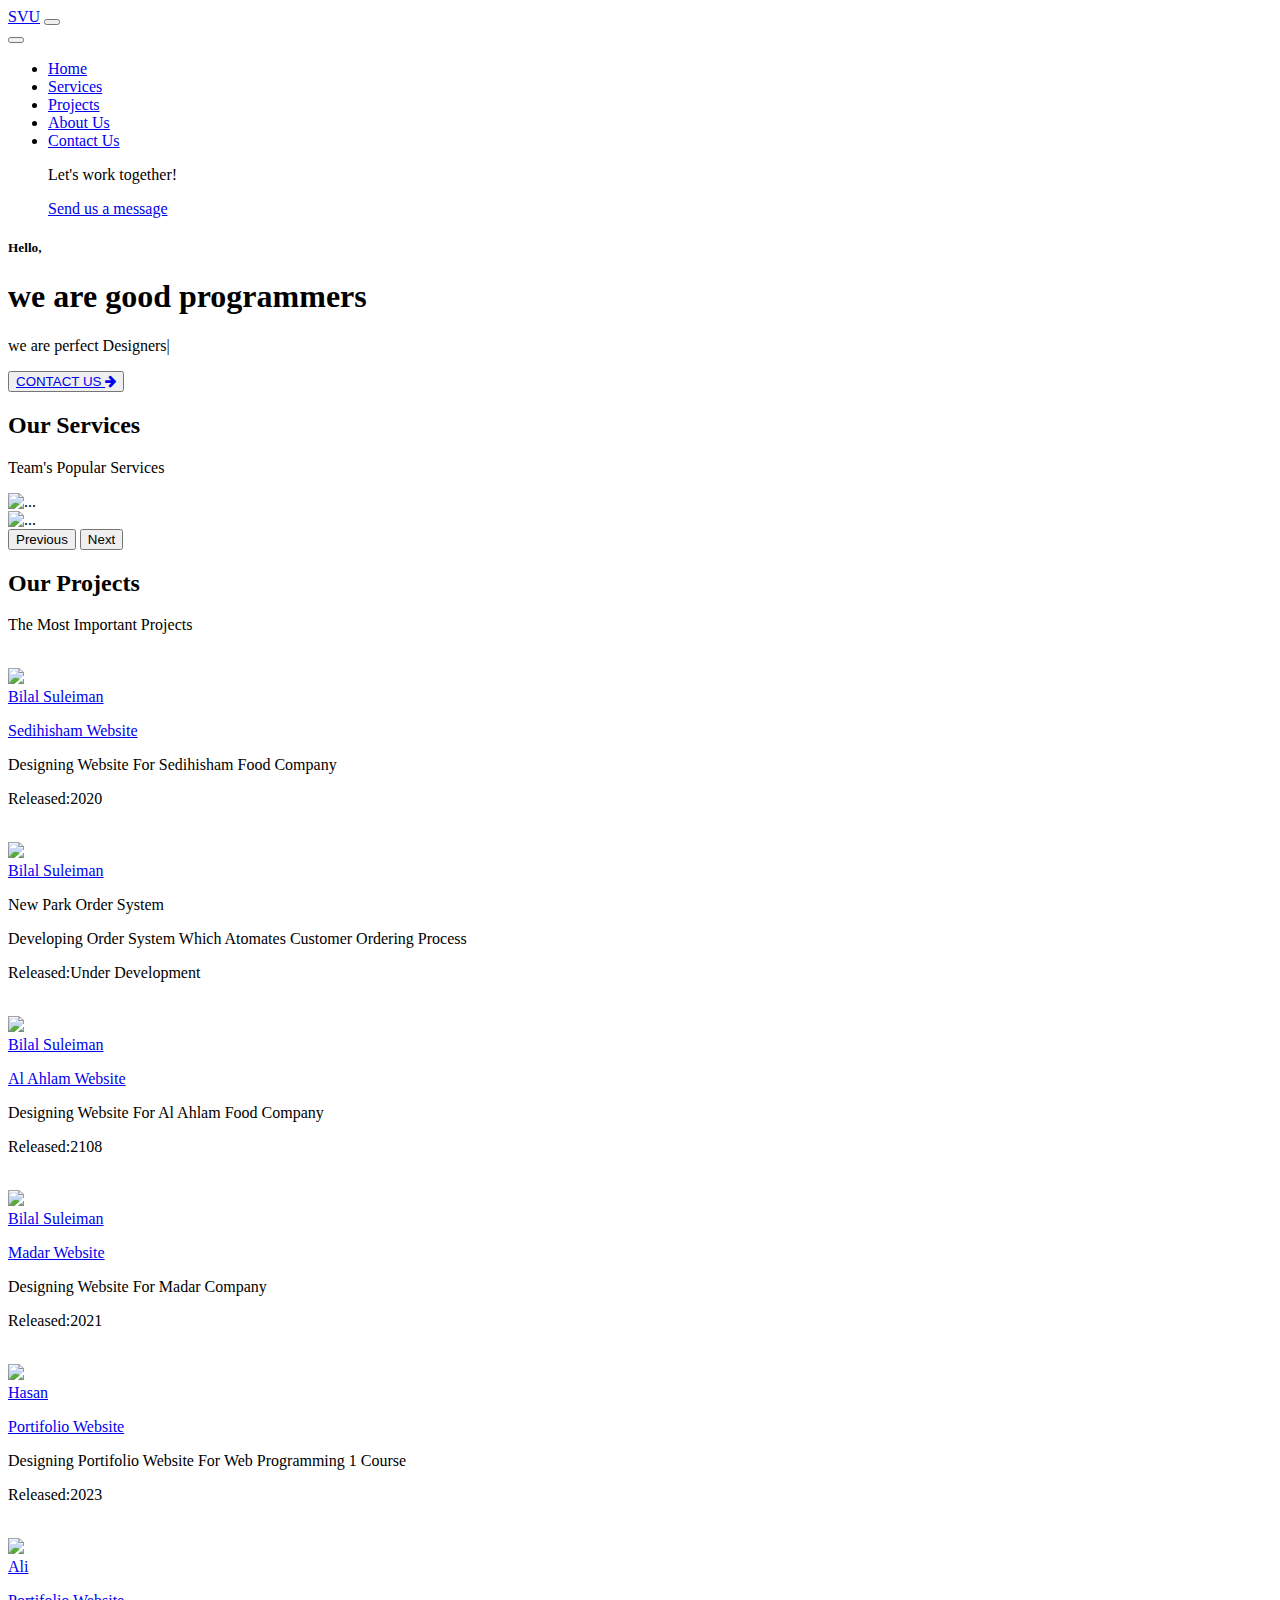
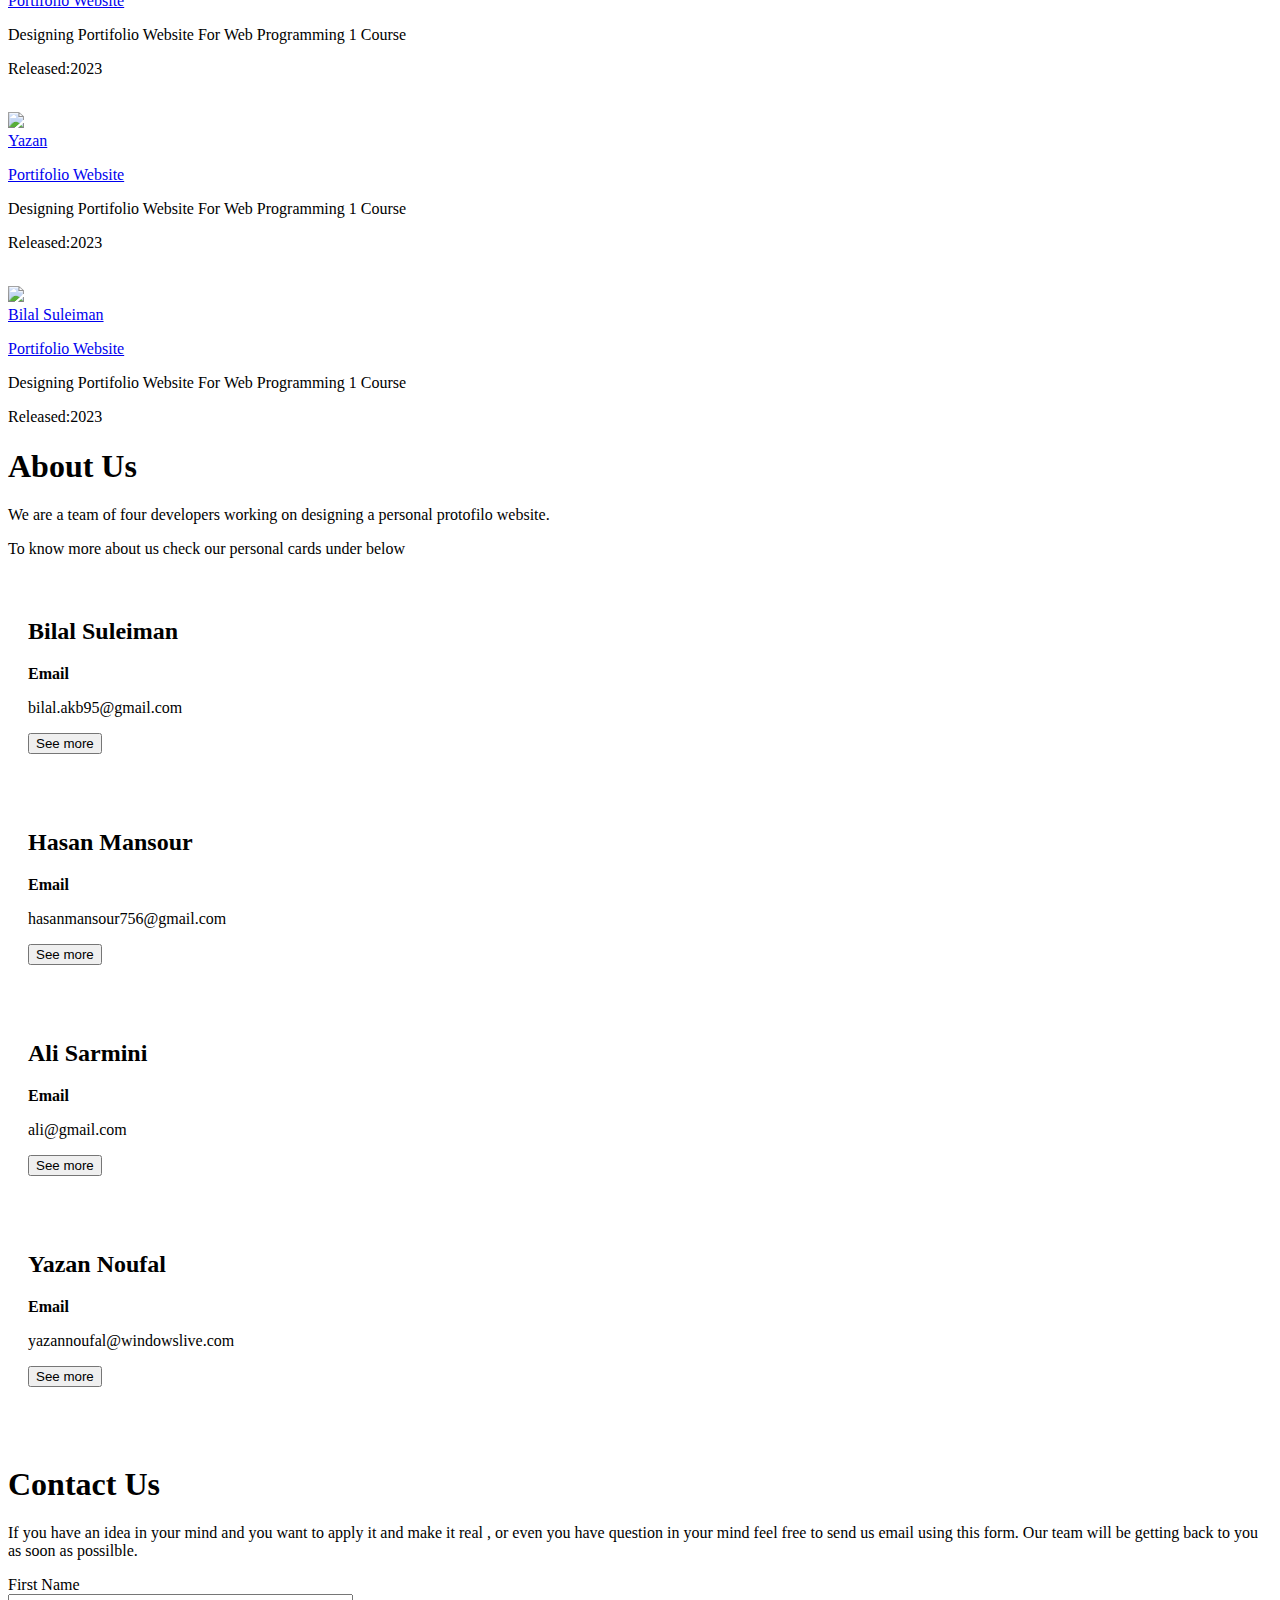
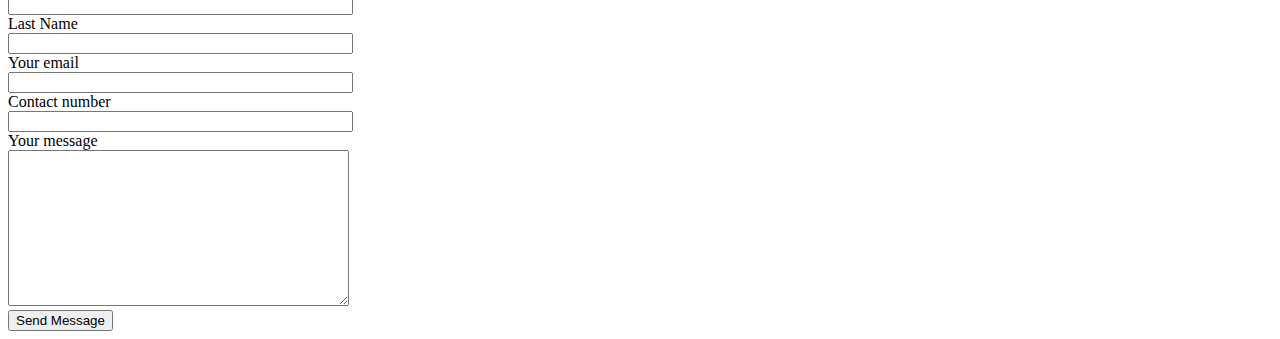
==== index.html @ 2e011bfa "Add files via upload" ====
<!DOCTYPE html>
<html lang="en">

<head>
  <meta charset="utf-8">
  <meta name="viewport" content="width=device-width, initial-scale=1">
  <link href="https://cdn.jsdelivr.net/npm/bootstrap@5.3.2/dist/css/bootstrap.min.css" rel="stylesheet" integrity="sha384-T3c6CoIi6uLrA9TneNEoa7RxnatzjcDSCmG1MXxSR1GAsXEV/Dwwykc2MPK8M2HN" crossorigin="anonymous">
 <link rel="stylesheet" href="https://cdnjs.cloudflare.com/ajax/libs/font-awesome/4.7.0/css/font-awesome.min.css">
   <link href="https://fonts.googleapis.com/css2?family=Poppins&display=swap" rel="stylesheet">
 <script src="https://ajax.googleapis.com/ajax/libs/jquery/3.6.4/jquery.min.js"></script>
 <script src="js/bootstrap.js"></script>
 <script src="https://cdn.jsdelivr.net/npm/bootstrap@5.2.3/dist/js/bootstrap.bundle.min.js"></script>

 <link href="https://cdn.jsdelivr.net/npm/bootstrap@5.3.2/dist/css/bootstrap.min.css" rel="stylesheet" integrity="sha384-T3c6CoIi6uLrA9TneNEoa7RxnatzjcDSCmG1MXxSR1GAsXEV/Dwwykc2MPK8M2HN" crossorigin="anonymous">

 <script src="https://cdnjs.cloudflare.com/ajax/libs/OwlCarousel2/2.3.4/owl.carousel.min.js"></script>
 <link rel="stylesheet" href="https://cdnjs.cloudflare.com/ajax/libs/OwlCarousel2/2.3.4/assets/owl.carousel.css">
 <link rel="stylesheet" href="css/style.css">



<script>
$(document).ready(function(){
  // Add smooth scrolling to all links
  $("a").on('click', function(event) {

    // Make sure this.hash has a value before overriding default behavior
    if (this.hash !== "") {
      // Prevent default anchor click behavior
      event.preventDefault();

      // Store hash
      var hash = this.hash;

      // Using jQuery's animate() method to add smooth page scroll
      // The optional number (800) specifies the number of milliseconds it takes to scroll to the specified area
      $('html, body').animate({
        scrollTop: $(hash).offset().top
      }, 800, function(){
   
        // Add hash (#) to URL when done scrolling (default click behavior)
        window.location.hash = hash;
      });
    } // End if
  });
});
</script>
</head>
<body>
 <div class="container-fluid bg-image">
    <div class="container">
      <nav class="navbar navbar-dark">
        <a class="navbar-brand" href="#">SVU</a>
        <button class="navbar-toggler" type="button" data-bs-toggle="offcanvas" data-bs-target="#offcanvasNavbar" aria-controls="offcanvasNavbar" aria-label="Toggle navigation">
          <span class="navbar-toggler-icon"></span>
        </button>
        <div class="offcanvas offcanvas-end" tabindex="-1" id="offcanvasNavbar" aria-labelledby="offcanvasNavbarLabel">
          <div class="offcanvas-header">
            <button type="button" class="btn-close" data-bs-dismiss="offcanvas" aria-label="Close"></button>
          </div>
          <div class="offcanvas-body">
            <ul class="navbar-nav justify-content-end flex-grow-1 pe-3">
              <li class="nav-item active">
                <a class="nav-link" aria-current="page" href="#">Home</a>
              </li>
              <li class="nav-item">
               <a class="nav-link" aria-current="page" href="#services-section">Services</a>
             </li>
              <li class="nav-item">
                <a class="nav-link" href="#project-section">Projects</a>
              </li>
              <li class="nav-item">
                <a class="nav-link" href="#about-us-section">About Us</a>
              </li>
               <li class="nav-item">
                <a class="nav-link" href="#contact-us-section">Contact Us</a>
              </li>
              <div class="info">
                <p>Let's work together!</p>
                <a href="#contact-us-section">Send us a message</a>
              </div>
            </ul>
          </div>
        </div>
      </nav>
      <div class="row">
        <div class="col-lg-5 col-md-6">
          <div class="about-detail">
            <h5>Hello,</h5>
            <h1>we are good programmers</h1>
            <p class="typing">we are perfect <span>Designers|</span>
            </p>
            <a href="#contact-us-section" ><button>CONTACT US <i class="fa fa-arrow-right"></i></a>
            </button>
          </div>
        </div>
        <div class="col-lg-7 col-md-6">
          <div class="banner-img">
                  </div>
        </div>
      </div>
    </div>
  </div>


  <section class="services" id="services-section">
   <div class="heading-projects-title section-center heading-panel">
      <h2>Our Services</h2>
      <p>Team's Popular Services</p>
   </div>

  <div id="carouselExampleAutoplaying" class="carousel slide" data-bs-ride="carousel">
   <div class="carousel-inner">
     <div class="carousel-item active">
       <img src="slider1.png" class="d-block w-100" alt="...">
     </div>
     <div class="carousel-item">
       <img src="slider2.jpg" class="d-block w-100" alt="...">
     </div>
   </div>
   <button class="carousel-control-prev" type="button" data-bs-target="#carouselExampleAutoplaying" data-bs-slide="prev">
     <span class="carousel-control-prev-icon" aria-hidden="true"></span>
     <span class="visually-hidden">Previous</span>
   </button>
   <button class="carousel-control-next" type="button" data-bs-target="#carouselExampleAutoplaying" data-bs-slide="next">
     <span class="carousel-control-next-icon" aria-hidden="true"></span>
     <span class="visually-hidden">Next</span>
   </button>
 </div>
</section>


  <section class="dev-projects dev-projects-content" id="project-section">
    <div class="container">
      <div class="row dev-proj">
        <div class="col-xl-12 col-sm-12 col-md-12 col-xs-12 col-lg-12">
          <div class="heading-panel  section-center">
             <div class="heading-projects-title">
                <h2>Our Projects</h2>
                <p>The Most Important Projects </p>
             </div>
          </div>
          <div class="row">
            <div class="col-xl-3 col-xs-12 col-lg-4 col-sm-12 col-md-6  grid-item">
              <div class="project-card-grid">
                 <div class="project-img">
                    <img src="images/sed.png" alt="" class="img-fluid">
                 </div>
                 <div class="project-details">
                    <div class="project-content">
                       <div class="dev-profile">
                          <a class="dev-image" href="developer-profile.html"><img src="images/Profile-Photo.jpeg" class="img-fluid"></a>
                          <div class="dev-profile-data">
                             <span class="dev-name"><a href="developer-profile.html">Bilal Suleiman </a></span>
                          </div>
                       </div>
                       <p><a href="https://www.sedihisham.com/" title="Sedihisham Website">Sedihisham Website</a></p>
                       <p class="project-description">Designing Website For Sedihisham Food Company</p>
                  
                    </div>
                    <div class="project-released-year">
                       <p>Released:<span><span class="Year">2020</span></span></p>
                    </div>
                 </div>
              </div>
            </div>

            <div class="col-xl-3 col-xs-12 col-lg-4 col-sm-12 col-md-6  grid-item">
               <div class="project-card-grid">
                  <div class="project-img">
                     <img src="images/تسجيل الدخول.png" alt="" class="img-fluid">
                  </div>
                  <div class="project-details">
                     <div class="project-content">
                        <div class="dev-profile">
                           <a class="dev-image" href="developer-profile.html"><img src="images/Profile-Photo.jpeg" class="img-fluid"></a>
                           <div class="dev-profile-data">
                              <span class="dev-name"><a href="developer-profile.html">Bilal Suleiman </a></span>
                           </div>
                        </div>
                        <p>New Park Order System</p>
                        <p class="project-description">Developing Order System Which Atomates Customer Ordering Process</p>
                   
                     </div>
                     <div class="project-released-year">
                        <p>Released:<span><span class="Year">Under Development</span></span></p>
                     </div>
                  </div>
               </div>
             </div>

             <div class="col-xl-3 col-xs-12 col-lg-4 col-sm-12 col-md-6  grid-item">
               <div class="project-card-grid">
                  <div class="project-img">
                     <img src="images/Al-Ahlam.png" alt="" class="img-fluid">
                  </div>
                  <div class="project-details">
                     <div class="project-content">
                        <div class="dev-profile">
                           <a class="dev-image" href="developer-profile.html"><img src="images/Profile-Photo.jpeg" class="img-fluid"></a>
                           <div class="dev-profile-data">
                              <span class="dev-name"><a href="developer-profile.html">Bilal Suleiman </a></span>
                           </div>
                        </div>
                        <p><a href="http://alahlamsy.com/" title="Sedihisham Website">Al Ahlam Website</a></p>
                        <p class="project-description">Designing Website For Al Ahlam Food Company</p>
                   
                     </div>
                     <div class="project-released-year">
                        <p>Released:<span><span class="Year">2108</span></span></p>
                     </div>
                  </div>
               </div>
             </div>
            
             <div class="col-xl-3 col-xs-12 col-lg-4 col-sm-12 col-md-6  grid-item">
               <div class="project-card-grid">
                  <div class="project-img">
                     <img src="images/Madar.png" alt="" class="img-fluid">
                  </div>
                  <div class="project-details">
                     <div class="project-content">
                        <div class="dev-profile">
                           <a class="dev-image" href="developer-profile.html"><img src="images/Profile-Photo.jpeg" class="img-fluid"></a>
                           <div class="dev-profile-data">
                              <span class="dev-name"><a href="developer-profile.html">Bilal Suleiman </a></span>
                           </div>
                        </div>
                        <p><a href="https://madareshop.com/" title="Sedihisham Website">Madar Website</a></p>
                        <p class="project-description">Designing Website For Madar Company</p>
                   
                     </div>
                     <div class="project-released-year">
                        <p>Released:<span><span class="Year">2021</span></span></p>
                     </div>
                  </div>
               </div>
             </div>
            
             <div class="col-xl-3 col-xs-12 col-lg-4 col-sm-12 col-md-6  grid-item">
               <div class="project-card-grid">
                  <div class="project-img">
                     <img src="images/portifolio-website.png" alt="" class="img-fluid">
                  </div>
                  <div class="project-details">
                     <div class="project-content">
                        <div class="dev-profile">
                           <a class="dev-image" href="developer-hasan.html"><img src="images/p-photo.avif" class="img-fluid"></a>
                           <div class="dev-profile-data">
                              <span class="dev-name"><a href="developer-hasan.html">Hasan </a></span>
                           </div>
                        </div>
                        <p><a href="#" title="Sedihisham Website">Portifolio Website</a></p>
                        <p class="project-description">Designing Portifolio Website For Web Programming 1 Course</p>
                   
                     </div>
                     <div class="project-released-year">
                        <p>Released:<span><span class="Year">2023</span></span></p>
                     </div>
                  </div>
               </div>
             </div>

             <div class="col-xl-3 col-xs-12 col-lg-4 col-sm-12 col-md-6  grid-item">
               <div class="project-card-grid">
                  <div class="project-img">
                     <img src="images/portifolio-website.png" alt="" class="img-fluid">
                  </div>
                  <div class="project-details">
                     <div class="project-content">
                        <div class="dev-profile">
                           <a class="dev-image" href="developer-ali.html"><img src="images/p-photo.avif" class="img-fluid"></a>
                           <div class="dev-profile-data">
                              <span class="dev-name"><a href="developer-ali.html">Ali </a></span>
                           </div>
                        </div>
                        <p><a href="#" title="Sedihisham Website">Portifolio Website</a></p>
                        <p class="project-description">Designing Portifolio Website For Web Programming 1 Course</p>
                   
                     </div>
                     <div class="project-released-year">
                        <p>Released:<span><span class="Year">2023</span></span></p>
                     </div>
                  </div>
               </div>
             </div>
          
             <div class="col-xl-3 col-xs-12 col-lg-4 col-sm-12 col-md-6  grid-item">
               <div class="project-card-grid">
                  <div class="project-img">
                     <img src="images/portifolio-website.png" alt="" class="img-fluid">
                  </div>
                  <div class="project-details">
                     <div class="project-content">
                        <div class="dev-profile">
                           <a class="dev-image" href="developer-yazan.html"><img src="images/p-photo.avif" class="img-fluid"></a>
                           <div class="dev-profile-data">
                              <span class="dev-name"><a href="developer-yazan.html">Yazan </a></span>
                           </div>
                        </div>
                        <p><a href="#" title="Sedihisham Website">Portifolio Website</a></p>
                        <p class="project-description">Designing Portifolio Website For Web Programming 1 Course</p>
                   
                     </div>
                     <div class="project-released-year">
                        <p>Released:<span><span class="Year">2023</span></span></p>
                     </div>
                  </div>
               </div>
             </div>

             <div class="col-xl-3 col-xs-12 col-lg-4 col-sm-12 col-md-6  grid-item">
               <div class="project-card-grid">
                  <div class="project-img">
                     <img src="images/portifolio-website.png" alt="" class="img-fluid">
                  </div>
                  <div class="project-details">
                     <div class="project-content">
                        <div class="dev-profile">
                           <a class="dev-image" href="developer-profile.html"><img src="images/p-photo.avif" class="img-fluid"></a>
                           <div class="dev-profile-data">
                              <span class="dev-name"><a href="developer-profile.html">Bilal Suleiman</a></span>
                           </div>
                        </div>
                        <p><a href="#" title="Sedihisham Website">Portifolio Website</a></p>
                        <p class="project-description">Designing Portifolio Website For Web Programming 1 Course</p>
                   
                     </div>
                     <div class="project-released-year">
                        <p>Released:<span><span class="Year">2023</span></span></p>
                     </div>
                  </div>
               </div>
             </div>
           
            
         </div>
       </div>
      </div>
    </div>
  </section>

  
  <div class="about-section" id="about-us-section">
    <h1>About Us</h1>
    <p>We are a team of four developers working on designing a personal protofilo website.</p>
    <p>To know more about us check our personal cards under below</p>
  </div>
  
  <div class="row" style="margin-bottom: 20px; margin-top: 20px;">
   
    
    <div class="col-xl-3 col-lg-6 col-md-6 col-sm-12 col-xs-12">
      <div class="card">
      <div class="container" style="margin: 15px 0px 15px 0px; padding: 20px;">
         <h2>Bilal Suleiman</h2>
         <label><b>Email</b></label>
         <p>bilal.akb95@gmail.com</p>
         <a href="developer-profile.html" id="bilalmore" style="display: none; text-decoration: none; color: red;">Click Here To Know More About Bilal</a>
         <button class="button" id="bilal">See more</button>
           <script> 
           $(document).ready(function(){
             $("#bilal").click(function(){
               $("#bilalmore").slideToggle("slow");
             
              });
            });
           </script>
         
       </div>
      </div>
    </div>

    <div class="col-xl-3 col-lg-6 col-md-6 col-sm-12 col-xs-12">
      <div class="card">
      <div class="container" style="margin: 15px 0px 15px 0px; padding: 20px;">
         <h2>Hasan Mansour</h2>
         <label><b>Email</b></label>
         <p>hasanmansour756@gmail.com</p>
         <a href="developer-hasan.html" id="hasanmore" style="display: none; text-decoration: none; color: red;">Click Here To Know More About Hasan</a>
         <button class="button" id="hasan">See more</button>
           <script> 
           $(document).ready(function(){
             $("#hasan").click(function(){
               $("#hasanmore").slideToggle("slow");
             
              });
            });
           </script>
         
       </div>
      </div>
    </div>
    
    <div class="col-xl-3 col-lg-6 col-md-6 col-sm-12 col-xs-12">
      <div class="card">
      <div class="container" style="margin: 15px 0px 15px 0px; padding: 20px;">
         <h2>Ali Sarmini</h2>
         <label><b>Email</b></label>
         <p>ali@gmail.com</p>
         <a href="developer-ali.html" id="alimore" style="display: none; text-decoration: none; color: red;">Click Here To Know More About Ali</a>
         <button class="button" id="ali">See more</button>
           <script> 
           $(document).ready(function(){
             $("#ali").click(function(){
               $("#alimore").slideToggle("slow");
             
              });
            });
           </script>
         
       </div>
      </div>
    </div>
    <div class="col-xl-3 col-lg-6 col-md-6 col-sm-12 col-xs-12">
      <div class="card">
      <div class="container" style="margin: 15px 0px 15px 0px; padding: 20px;">
         <h2>Yazan Noufal</h2>
         <label><b>Email</b></label>
         <p>yazannoufal@windowslive.com</p>
         <a href="developer-yazan.html" id="yazanmore" style="display: none; text-decoration: none; color: red;">Click Here To Know More About Yazan</a>
         <button class="button" id="yazan">See more</button>
           <script> 
           $(document).ready(function(){
             $("#yazan").click(function(){
               $("#yazanmore").slideToggle("slow");
             
              });
            });
           </script>
         
       </div>
      </div>
    </div>
  
    
  </div>
    

  <section class="contact-section" id="contact-us-section">
   <div class="container">
      <div class="row">
         <div class="col-lg-12 col-xl-12 col-md-12 col-sm-12 col-xs-12">
            <div class="section_overlap fr-contact">
               <div class="row">
                  <div class="col-lg-12 col-xl-12 col-md-12 col-sm-12 col-xs-12">
                     <div class="fr-contact-form">
                        <div class="fr-con-collection">
                           <img src="img/services-imgs/headphones-1.svg" alt="" class="img-fluid">
                        </div>
                        <div class=" heading-contents-2">
                           <h1>Contact Us</h1>
                           <p>If you have an idea in your mind and you want to apply it and make it real , or even you have question in your mind feel free to send us email using this form. Our team will be getting back to you as soon as possilble.</p>
                        </div>
                        <div role="form" class="wpcf7" id="wpcf7-f6-p698-o1" dir="ltr" lang="en-US">
                           <div class="screen-reader-response">
                              <p role="status" aria-live="polite" aria-atomic="true"></p>
                              <ul></ul>
                           </div>
                           <form action="" method="post" class="wpcf7-form init" aria-required="true" data-status="init">
                              <div>
                                 <input type="hidden" name="_wpcf7" value="6">
                                 <input type="hidden" name="_wpcf7_version" value="5.4">
                                 <input type="hidden" name="_wpcf7_locale" value="en_US">
                                 <input type="hidden" name="_wpcf7_unit_tag" value="wpcf7-f6-p698-o1">
                                 <input type="hidden" name="_wpcf7_container_post" value="698">
                                 <input type="hidden" name="_wpcf7_posted_data_hash" value="">
                              </div>
                              <div class="row">
                                 <div class="col-lg-6 col-xl-6 col-md-6 col-sm-6 col-xs-12">
                                    <label> First Name<br>
                                    <span class="wpcf7-form-control-wrap first-name"><input type="text" name="first-name" value="" size="40" class="wpcf7-form-control wpcf7-text wpcf7-validates-as-required form-control"  aria-invalid="false" required></span> </label>
                                 </div>
                                 <div class="col-lg-6 col-xl-6 col-md-6 col-sm-6 col-xs-12">
                                    <label> Last Name<br>
                                    <span class="wpcf7-form-control-wrap last-name"><input type="text" name="last-name" value="" size="40" class="wpcf7-form-control wpcf7-text wpcf7-validates-as-required form-control" aria-invalid="false" required></span> </label>
                                 </div>
                                 <div class="col-lg-6 col-xl-6 col-md-6 col-sm-6 col-xs-12">
                                    <label> Your email<br>
                                    <span class="wpcf7-form-control-wrap your-email"><input type="email"  name="your-email" value="" size="40" class="wpcf7-form-control wpcf7-text wpcf7-email wpcf7-validates-as-required wpcf7-validates-as-email form-control"  aria-invalid="false" required></span> </label>
                                 </div>
                                 <div class="col-lg-6 col-xl-6 col-md-6 col-sm-6 col-xs-12">
                                    <label> Contact number<br>
                                    <span class="wpcf7-form-control-wrap contact-number"><input type="tel" name="contact-number" pattern="[0-9]{4}[0-9]{3}[0-9]{3}" value="" size="40" class="wpcf7-form-control wpcf7-text wpcf7-tel wpcf7-validates-as-required wpcf7-validates-as-tel form-control"  aria-invalid="false" required></span> </label>
                                 </div>
                                 <div class="col-lg-12 col-xl-12 col-md-12 col-sm-12 col-xs-12">
                                    <label> Your message<br>
                                    <span class="wpcf7-form-control-wrap your-message"><textarea name="your-message" cols="40" rows="10" class="wpcf7-form-control wpcf7-textarea form-control" aria-invalid="false" required></textarea></span> </label>
                                 </div>
                                 <div class="col-lg-12 col-xl-12 col-md-12 col-sm-12 col-xs-12">
                                    <div class="button-center">
                                    <button id="submit" class="wpcf7-form-control wpcf7-submit btn btn-theme">Send Message </button><span class="ajax-loader"></span>
                                    </div>
                                 </div>
                              </div>
                              <div class="wpcf7-response-output" aria-hidden="true"></div>
                           </form>
                        </div>
                     </div>
                  </div>
               </div>
            </div>
         </div>
      </div>
   </div>
</section>

<script src="https://cdn.jsdelivr.net/npm/bootstrap@5.3.2/dist/js/bootstrap.bundle.min.js" integrity="sha384-C6RzsynM9kWDrMNeT87bh95OGNyZPhcTNXj1NW7RuBCsyN/o0jlpcV8Qyq46cDfL" crossorigin="anonymous"></script>
</body>
</html>
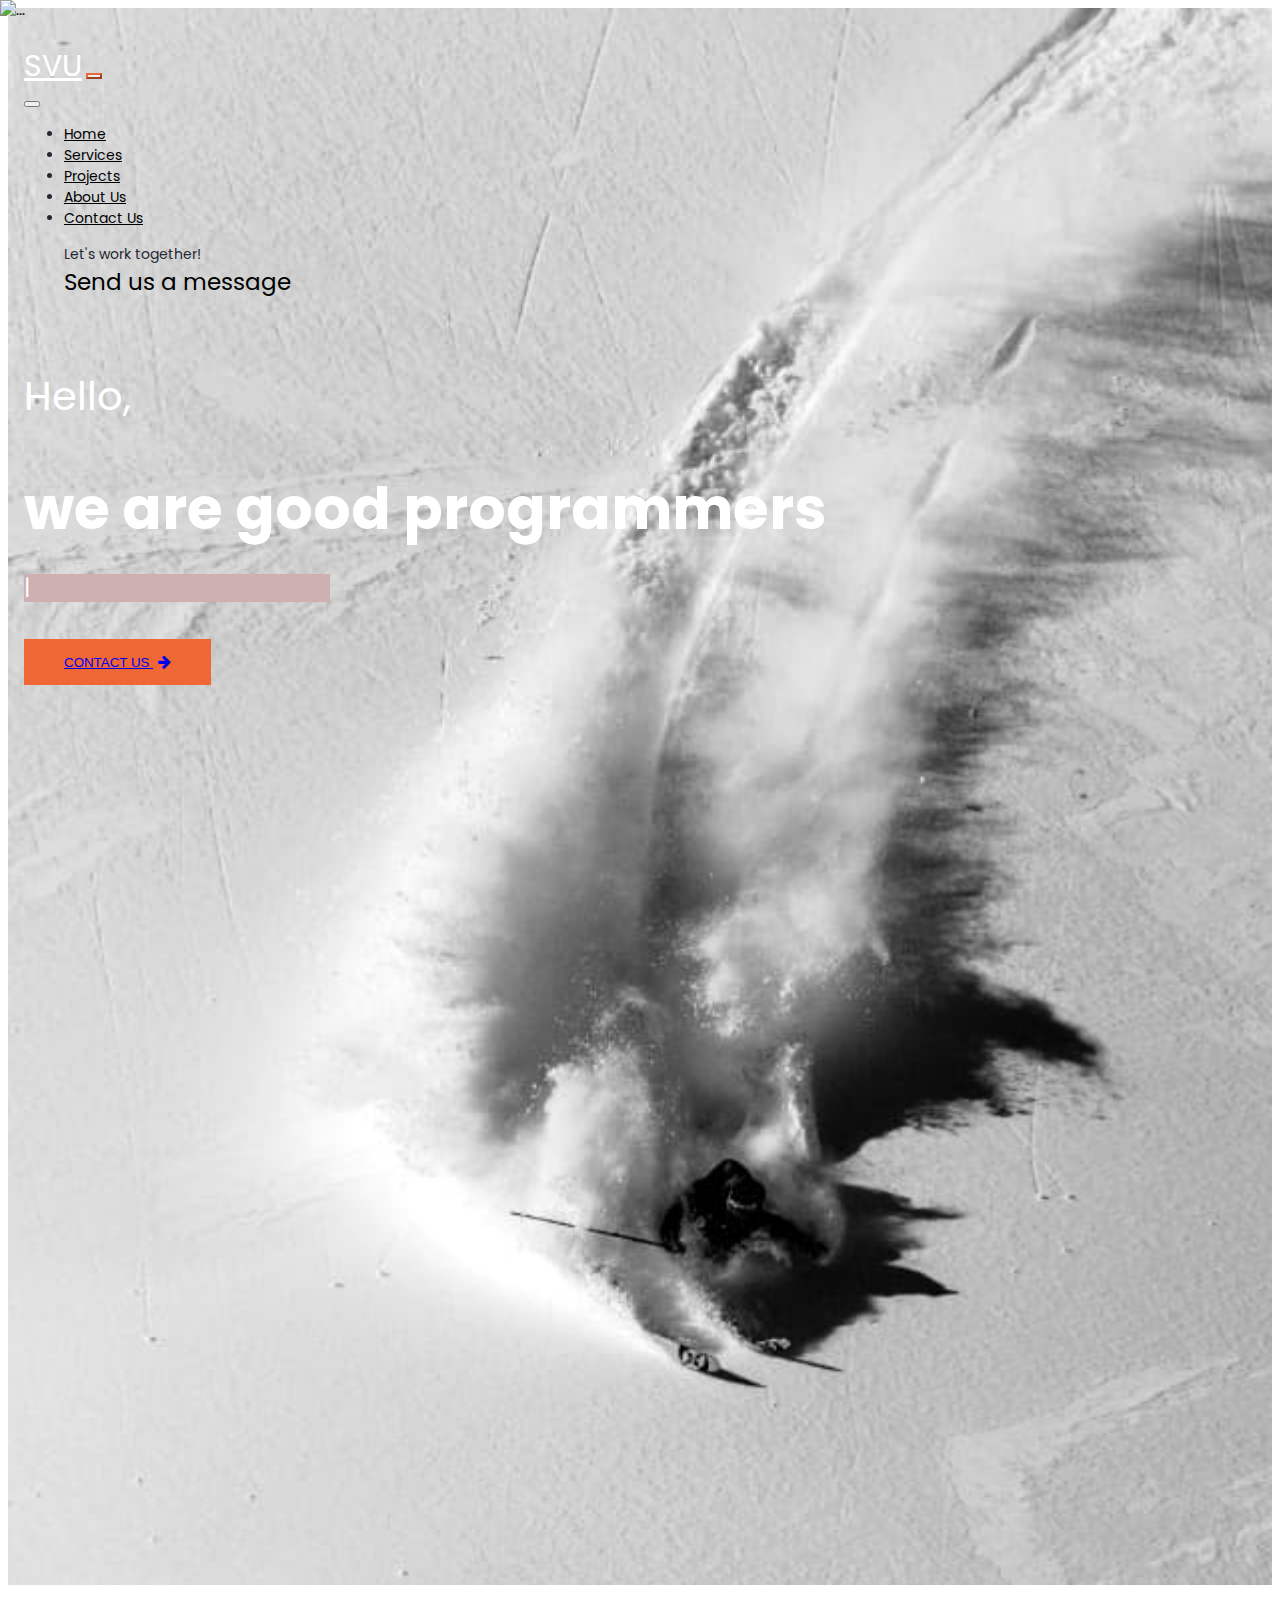
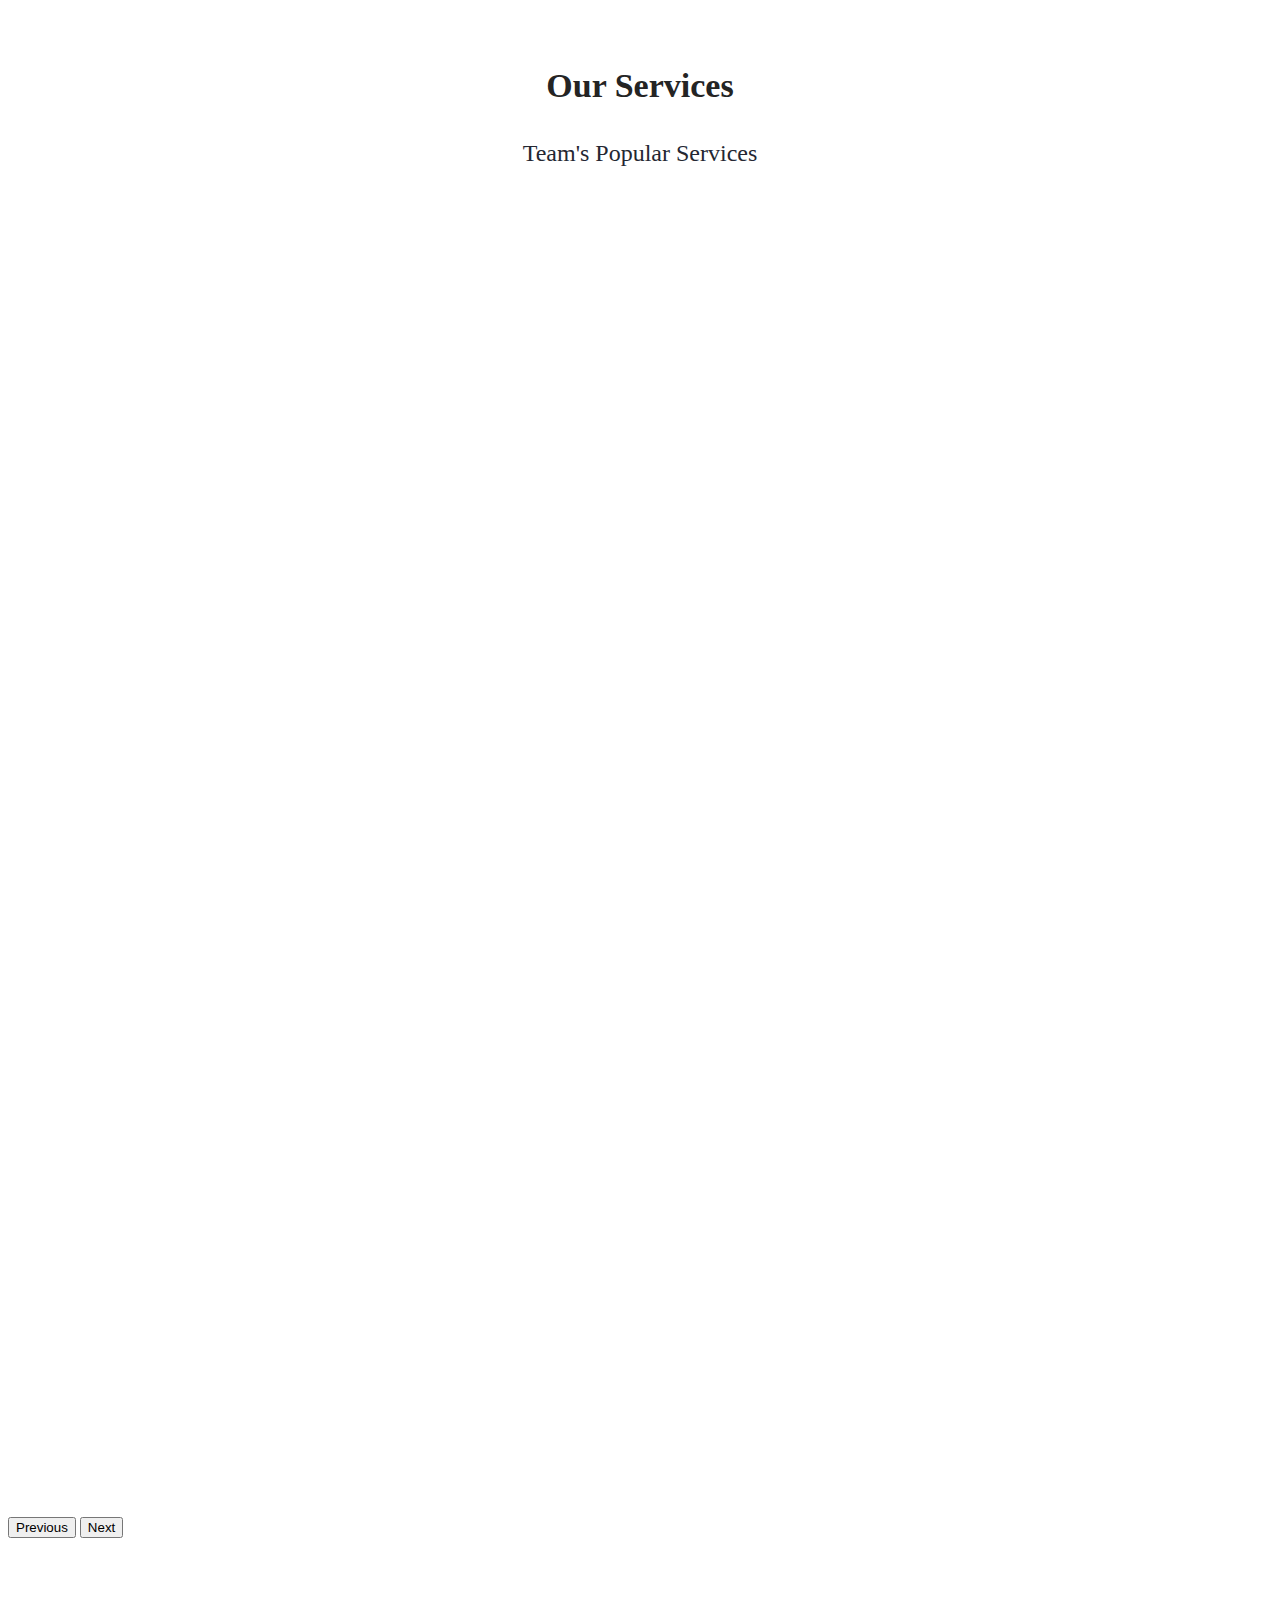
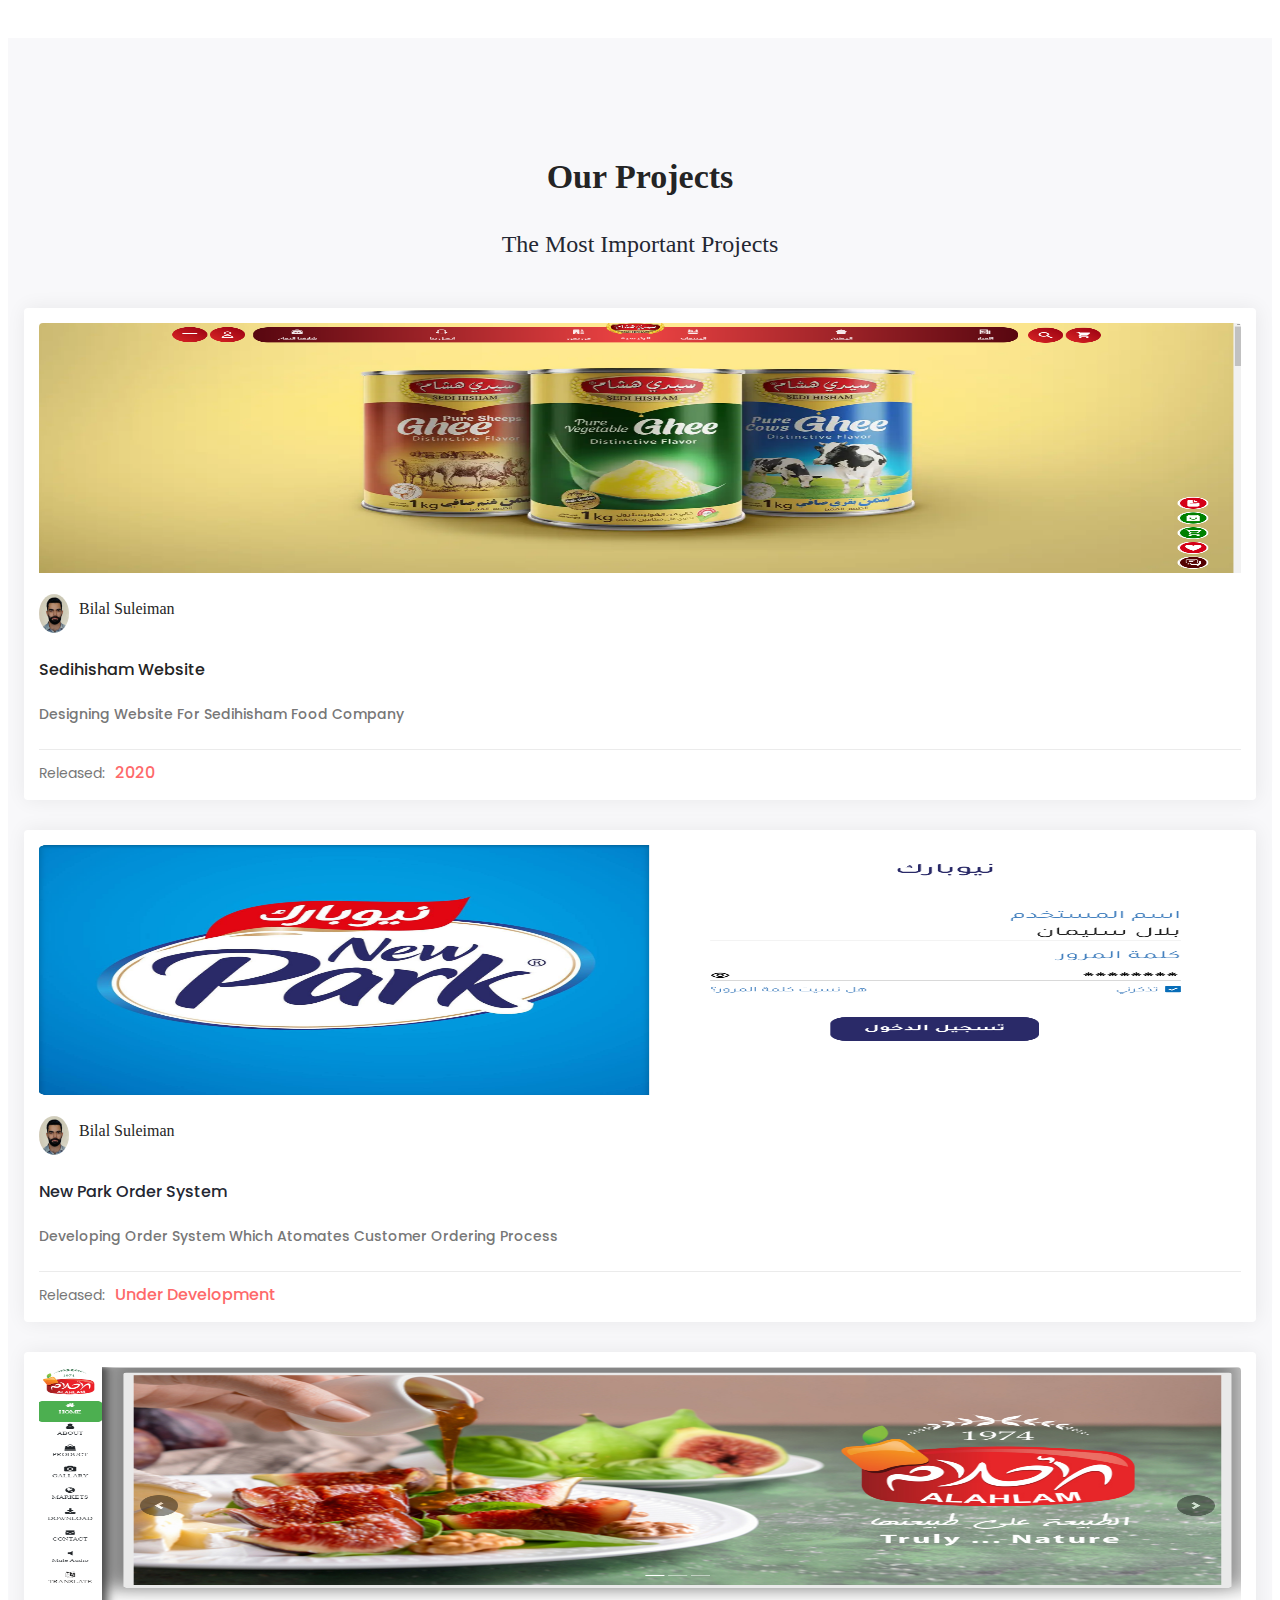
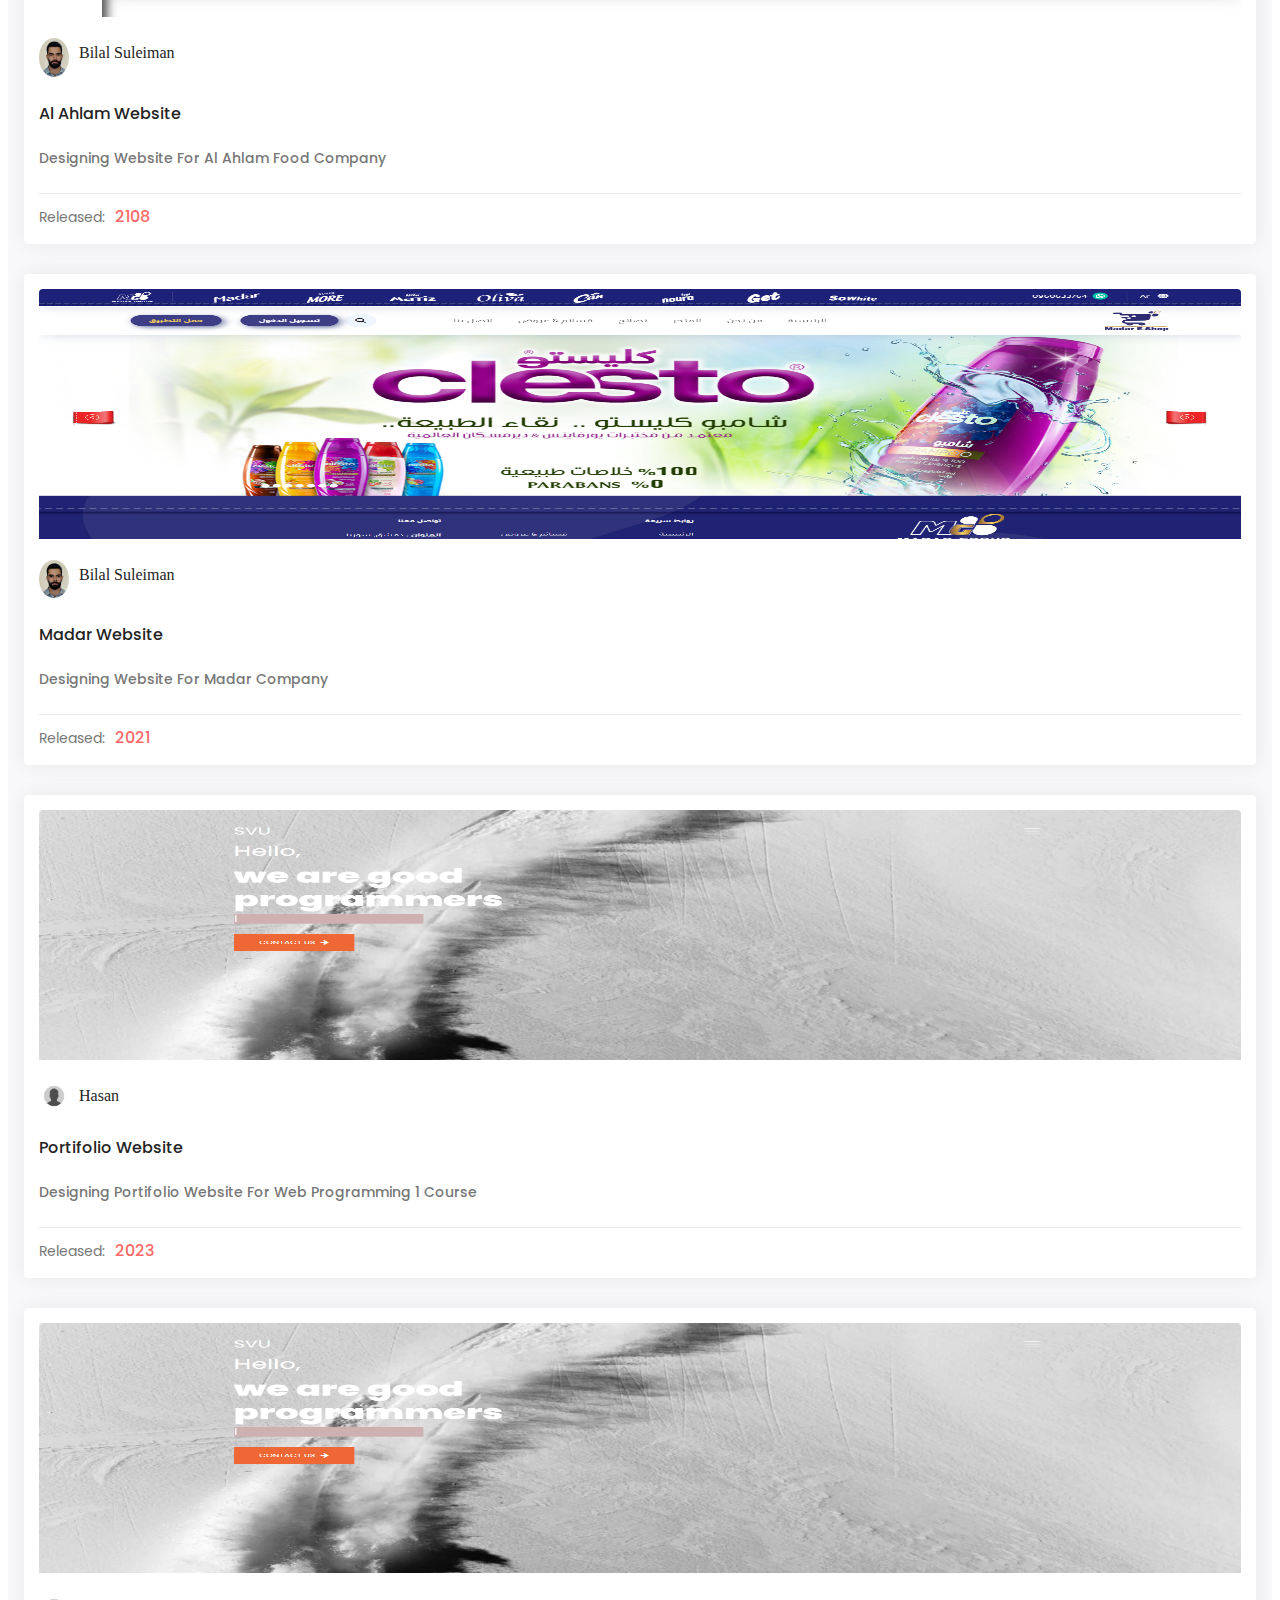
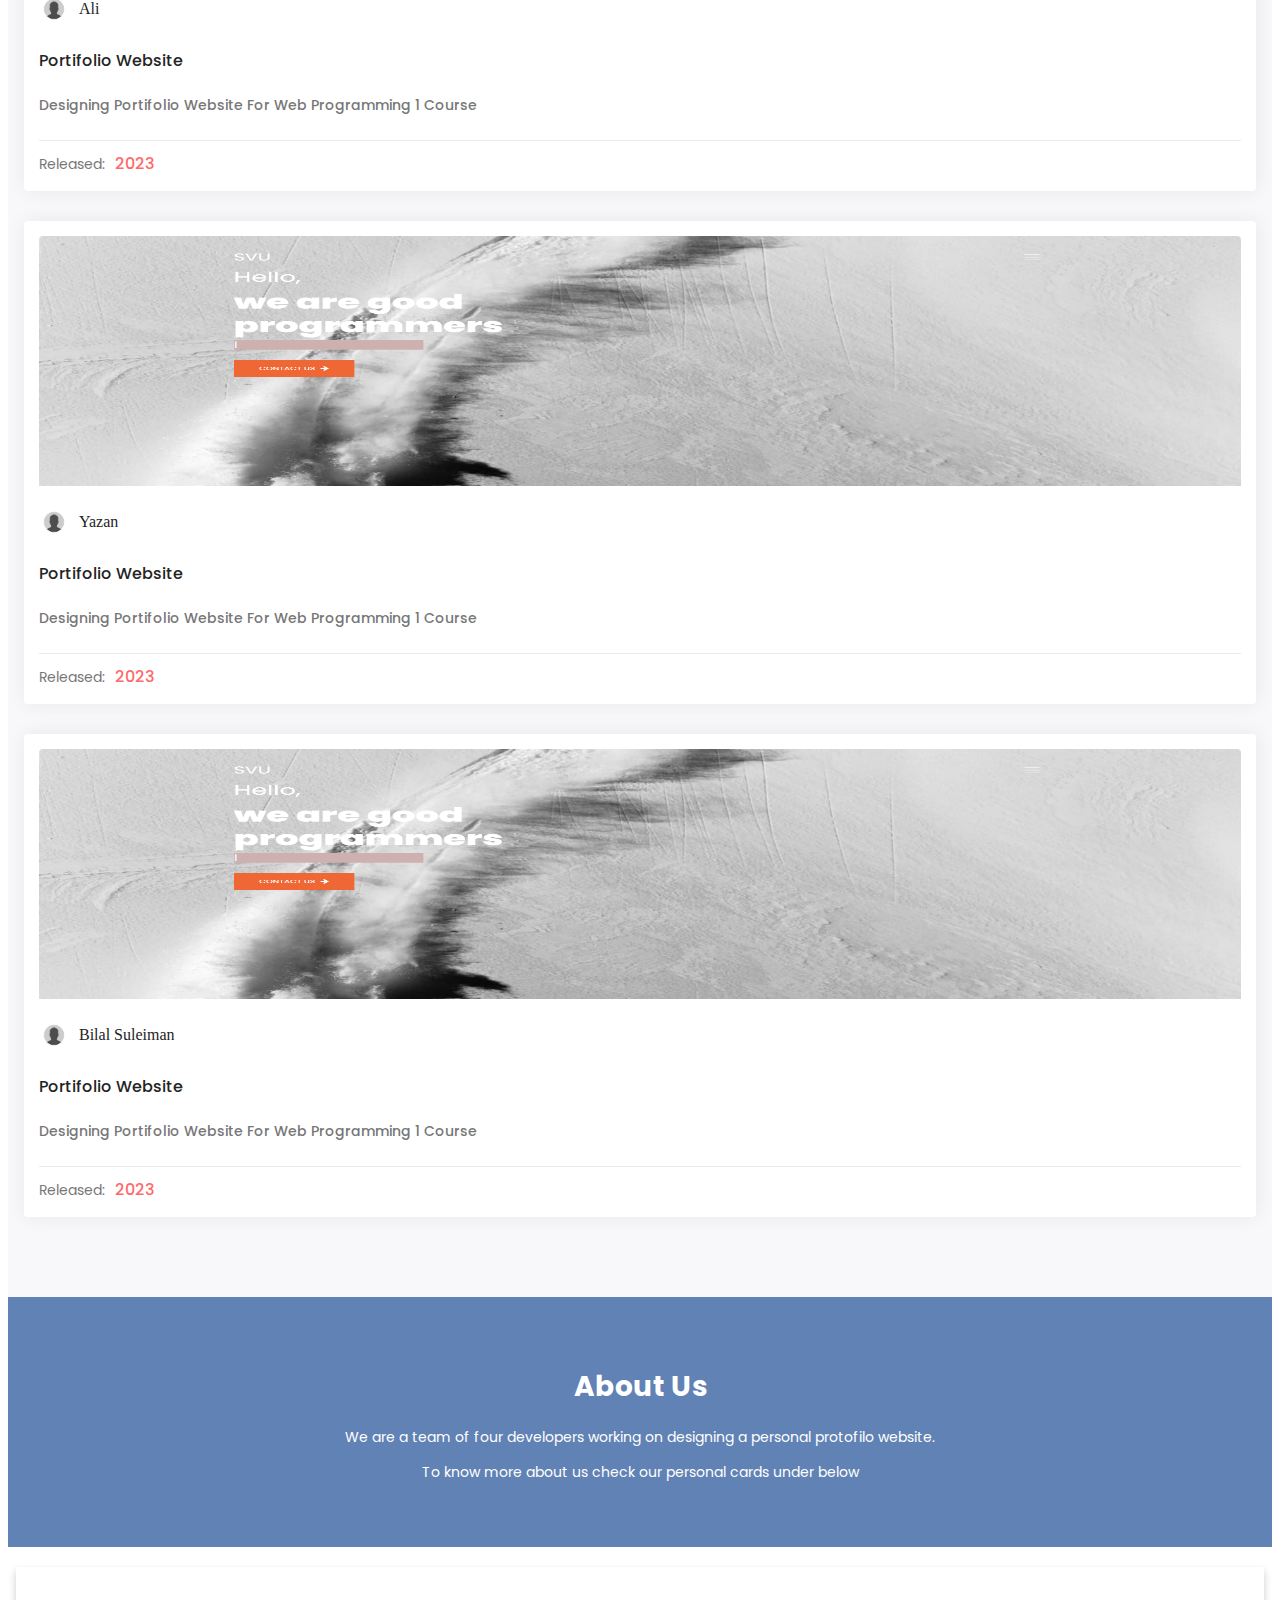
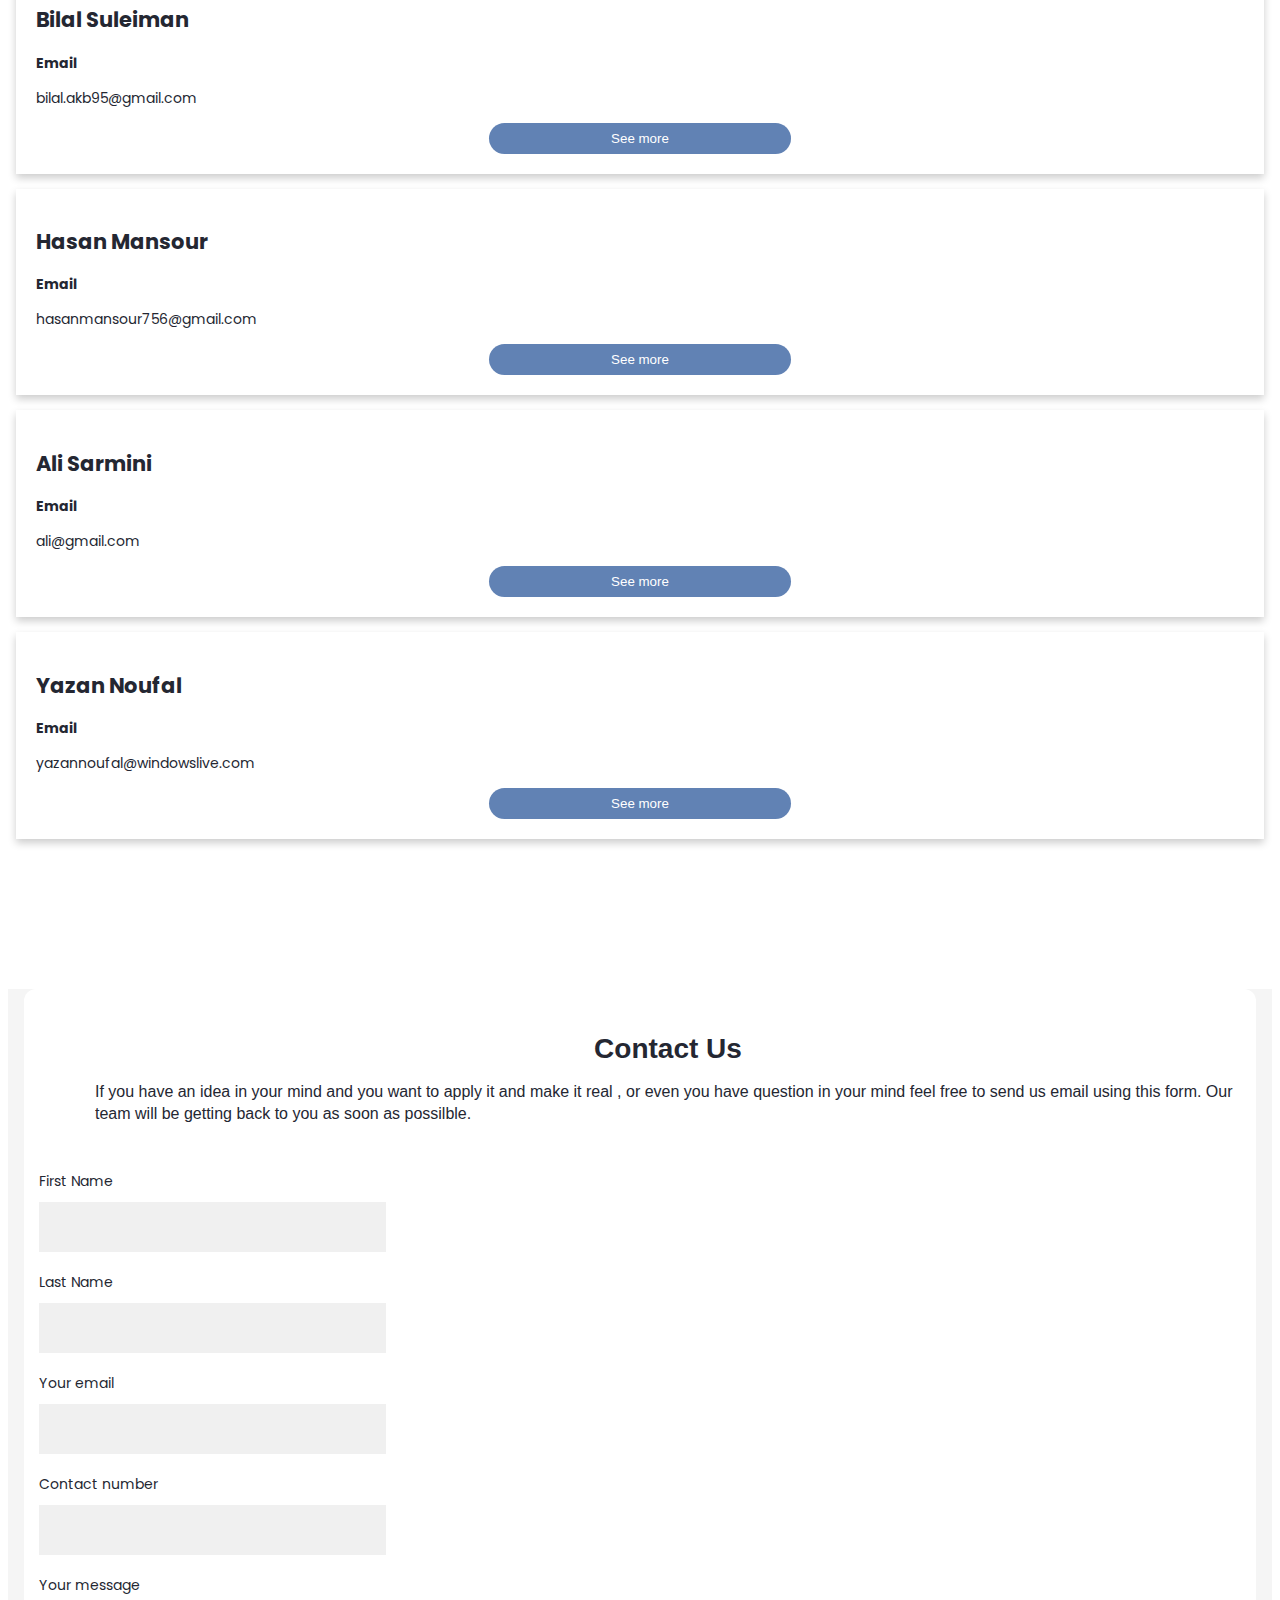
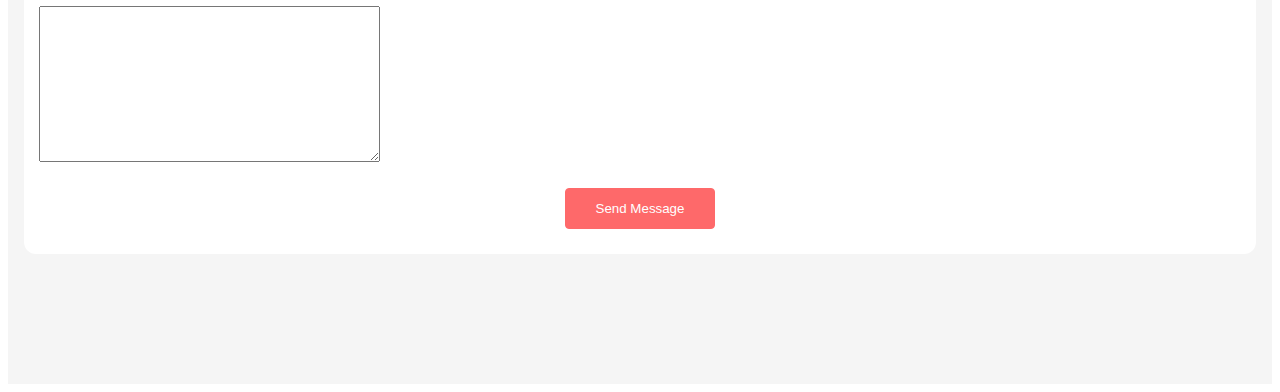
==== commit f3595e26: "Update index.html" ====
--- a/index.html
+++ b/index.html
@@ -15,7 +15,7 @@
 
  <script src="https://cdnjs.cloudflare.com/ajax/libs/OwlCarousel2/2.3.4/owl.carousel.min.js"></script>
  <link rel="stylesheet" href="https://cdnjs.cloudflare.com/ajax/libs/OwlCarousel2/2.3.4/assets/owl.carousel.css">
- <link rel="stylesheet" href="css/style.css">
+ <link rel="stylesheet" href="css/Style.css">
 
 
 
@@ -507,4 +507,4 @@
 
 <script src="https://cdn.jsdelivr.net/npm/bootstrap@5.3.2/dist/js/bootstrap.bundle.min.js" integrity="sha384-C6RzsynM9kWDrMNeT87bh95OGNyZPhcTNXj1NW7RuBCsyN/o0jlpcV8Qyq46cDfL" crossorigin="anonymous"></script>
 </body>
-</html>+</html>
--- a/css/Style.css
+++ b/css/Style.css
@@ -0,0 +1,748 @@
+﻿@import url('https://fonts.googleapis.com/css2?family=Poppins:wght@400;800;900&display=swap');
+
+html {
+    scroll-behavior: smooth;
+  }
+
+body {
+    font-size: 14px;
+    font-family: Poppins,sans-serif;
+    color: #242732;
+}
+
+.bg-image {
+    background: url(../images/banner.jpg);
+    background-size: cover;
+    background-repeat: no-repeat;
+}
+
+.navbar {
+    padding-top: 35px;
+}
+
+.navbar-brand {
+    font-size: 30px;
+    color: white;
+}
+
+.offcanvas-header {
+    justify-content: end;
+}
+
+.nav-link {
+    color: black;
+}
+
+.info {
+    padding-top: 15px;
+}
+
+    .info p {
+        margin: 0px;
+    }
+
+.navbar .info a {
+    text-decoration: none;
+    font-size: 23px;
+    color: black;
+}
+
+.pb-100 {
+    padding-bottom: 100px;
+}
+about-detail {
+    padding-top: 35%;
+    padding-bottom: 100px;
+}
+
+.about-detail h5 {
+    font-size: 40px;
+    margin-bottom: 15px;
+    color: white;
+    font-weight: 400;
+}
+
+.about-detail h1 {
+    font-size: 58px;
+    margin-bottom: 10px;
+    color: white;
+    font-weight: bolder;
+}
+
+.about-detail p {
+    font-size: 22px;
+    color: white;
+    line-height: 28px;
+}
+
+.about-detail button {
+    border: none;
+    padding: 15px 40px;
+    margin-top: 15px;
+    color: white;
+    background: #ef6735;
+}
+
+    .about-detail button i {
+        font-size: 15px;
+        margin-left: 5px;
+    }
+
+.typing {
+    position: relative;
+    width: fit-content;
+    padding-right: 20px;
+}
+
+    .typing::after {
+        content: "|";
+        position: absolute;
+        right: 0;
+        width: 100%;
+        background: #ceb0b0;
+        animation: typing 4s steps(18) infinite, caret 1s infinite;
+    }
+
+@-webkit-keyframes typing {
+    to {
+        width: 0;
+    }
+}
+
+@keyframes typing {
+    to {
+        width: 0;
+    }
+}
+
+@-webkit-keyframes caret {
+    50% {
+        color: transparent;
+    }
+}
+
+@keyframes caret {
+    50% {
+        color: transparent;
+    }
+}
+
+@media screen and (max-width:768px) {
+    .about-detail h5 {
+        font-size: 25px;
+    }
+
+    .about-detail h1 {
+        font-size: 38px !important;
+    }
+}
+
+@media screen and (max-width:500px) {
+    .about-detail {
+        padding-top: 15%;
+        padding-bottom: 60px;
+    }
+
+        .about-detail h5 {
+            font-size: 20px;
+        }
+
+        .about-detail h1 {
+            font-size: 35px !important;
+            margin-bottom: 5px !important;
+        }
+}
+
+.banner-img {
+    position: relative;
+    width: 100%;
+    height: 100vh;
+}
+
+    .banner-img img {
+        position: absolute;
+        bottom: 0px;
+        width: 90%;
+    }
+
+@media screen and (max-width:768px) {
+    .banner-img {
+        height: 100%;
+    }
+}
+
+@media screen and (max-width:500px) {
+    .banner-img {
+        height: auto;
+    }
+
+        .banner-img img {
+            position: relative;
+        }
+}
+.bg-color {
+    background-color: #eaedf2;
+}
+
+
+.about-left img {
+    width: 100%;
+}
+
+.about-right {
+    padding-top: 80px;
+    padding-bottom: 80px;
+}
+
+    .about-right h2 {
+        font-size: 35px;
+        color: black;
+        font-weight: 600;
+        margin-bottom: 10px;
+    }
+
+    .about-right h6 {
+        color: #f90505;
+        font-size: 20px;
+        margin-bottom: 25px;
+    }
+
+    .about-right p {
+        line-height: 35px;
+        font-size: 16px;
+        margin-bottom: 50px;
+        letter-spacing: 0.2px;
+        word-spacing: 0.5px;
+    }
+
+        .about-right p span {
+            color: black;
+            font-weight: 600;
+            border-bottom: 3px solid red;
+        }
+
+    .about-right table tr td {
+        padding: 10px;
+    }
+
+@media screen and (max-width:768px) {
+    .about-right table tr td,
+    .about-right table tr th {
+        padding: 10px 0px;
+        font-size: 13px;
+    }
+}
+
+@media screen and (max-width:500px) {
+    .about-right table tr td,
+    .about-right table tr th {
+        padding: 10px;
+        font-size: 16px;
+    }
+}
+
+.navbar-toggler {
+    border-color: rgb(239, 103, 53);
+    color
+}
+
+.navbar-toggler-icon {
+    background-image: url(
+        "data:image/svg+xml;charset=utf8,%3Csvg viewBox='0 0 32 32' xmlns='http://www.w3.org/2000/svg'%3E%3Cpath stroke='rgb(239, 103, 53)' stroke-width='2' stroke-linecap='round' stroke-miterlimit='10' d='M4 8h24M4 16h24M4 24h24'/%3E%3C/svg%3E");
+}
+
+
+
+
+
+.services {
+    margin-top: 70px;
+    margin-bottom: 100px;
+}
+.carousel .carousel-item {
+    height: 650px;
+  }
+  
+  .carousel-item img {
+      position: absolute;
+      top: 0;
+      left: 0;
+      min-height: 650px;
+  }
+
+.dev-projects {
+    background-image: url(../images/background-img-999.png);
+	height: auto;
+	background-position: center center;
+	background-size: cover;
+	padding: 80px 0px 50px 0px;
+}
+
+.dev-projects .row {
+	padding: 0 !important;
+}
+
+.dev-projects.dev-projects-content.trending-services
+{
+	background-image: url("../images/background-img-999.png");
+}
+.dev-projects.dev-projects-content.top-selling-services
+{
+	background-image: url("../images/background-img-999.png");
+}
+.dev-projects-content {
+	position:relative;
+	background-color:#F8F8F8;
+}
+
+.dev-proj {
+	background-color: transparent;
+}
+
+.dev-proj a {
+	text-decoration: none;
+}
+
+.heading-panel{
+	margin-bottom: 50px;
+	position:relative;
+	z-index:999;
+}
+
+.heading-panel h2{
+	font-size: 34px;
+	margin-bottom: 0;
+	color: #242424;
+	font-weight: 600;
+    line-height: 1.8;
+}
+.heading-panel h2 span{
+	font-weight: 400;
+}
+.heading-projects-title
+{
+    font-family: 'Times New Roman', Times, serif;
+}
+.heading-projects-title p
+{
+    font-size: x-large;
+}
+.section-center {
+	text-align: center;
+	margin-bottom: 50px;
+}
+
+/*card*/
+.project-card-grid {
+	background-color: #fff;
+	padding: 15px;
+	box-shadow:1px 0px 20px rgba(0,0,0,0.07);
+	margin-bottom:30px;
+	border-radius:4px;
+}
+
+.project-img{
+	position: relative;
+	border-radius: 4px;
+	overflow: hidden;
+}
+
+.project-img img{
+	width: 100%;
+    height: 250px;
+}
+
+.project-details {
+	display: flex;
+	flex-direction:column;
+	overflow: hidden;
+	padding-top: 15px;
+}
+
+.project-details .project-released-year p {
+	margin: 0;
+	color: #777;
+	font-size: 14px;
+}
+.project-details .project-released-year {
+	border-top:1px solid #ebebeb;
+	padding-top: 10px;
+	margin-top:15px;
+	display: flex;
+	flex-direction: row;
+	justify-content: space-between;
+	align-items: center;
+}
+.project-details p span{
+	color: #fe696a;
+	font-weight: 500;
+	font-size: 18px;
+	margin-left: 5px;
+	vertical-align: baseline;
+}
+
+.project-details i{
+    font-size: 14px;
+}
+
+.project-details p span{
+    font-size: 16px;
+}
+
+.project-content {
+	position:relative;	
+}
+
+.project-content .dev-profile {
+	position:relative;
+	overflow:hidden;
+	margin-bottom:10px;	
+}
+
+.project-content .dev-profile .dev-image {
+	float: left;
+	margin-right: 10px;	
+}
+.project-content .dev-profile .dev-profile-data {
+	display:inline-block;
+	line-height: 30px;	
+}
+
+.project-content .dev-profile .dev-profile-data .dev-name a {
+	color:#242424;
+	line-height: 30px;
+	font-size:16px;
+    font-family:'Times New Roman', Times, serif;
+}
+
+
+.project-content .dev-profile .dev-profile-data .fr-latest-member {
+	color:#777;	
+}
+.project-content p {
+	margin-bottom: 10px;
+	font-size: 18px;
+	line-height: 30px;
+	font-weight: 500;
+}
+.project-content p a {
+	color:#242424;
+	text-transform:capitalize;
+}
+.project-content p a:hover {
+	color:#fe696a;
+}
+.project-content span.reviews {
+	color: #777;
+	font-size: 14px;
+	display:block;
+}
+.project-content span.reviews i{
+	color: #fe696a;
+	margin-right: 5px;
+}
+.project-content p.project-description {
+	font-size:14px;
+	color:#777;
+	margin-bottom: 5px;
+	display: block;	
+}
+
+.project-content img {
+	max-width: 30px;
+	border-radius: 50%;
+}
+.project-content p {
+    font-size: 16px;
+
+}	
+
+
+.profile-cover
+{
+		height: 280px;
+		background-position: center center;
+		background-size: cover;
+		background-repeat: no-repeat;
+		background-image: url(../images/background-profile.jpg);
+}
+
+.developer-information
+{
+	background-color: #f0f0f0;
+	padding-top:0 !important;
+}
+
+.developer-details{
+	background-color: #FFF;
+}
+
+.developer-details .developer-projects ul li {
+	float: left;
+	text-align: center;
+	list-style-type: none;
+}
+.developer-details .developer-projects::before {
+	content: "";
+	position: absolute;
+	border-right: 1px solid #e9e9e9;
+	top: 0;
+	height: 100%;
+	left: 50%;
+}
+
+
+.developer-details .developer-projects ul .ongoing-style {
+	float: right;
+}
+
+.developer-details .developer-projects {
+	overflow: hidden;
+	border-bottom: 1px solid #e9e9e9;
+	border-top: 1px solid #e9e9e9;
+	padding: 20px 40px;
+	position: relative;
+}
+.developer-identity {
+	text-align: center;
+	padding: 37px 0;
+}
+.developer-identity .developer-img {
+	width: auto;
+	background: #fff;
+	max-width: 120px;
+	border-radius: 4px;
+	margin: 0 auto 20px;
+	border: 1px solid #ebebeb;	
+	border-radius: 4px;
+    position: relative;
+    overflow: hidden;
+}
+.developer-details .developer-projects ul li .projects-number span {
+	font-size: 20px;
+	font-weight: 500;
+}
+
+.developer-details .developer-projects ul li .projects-number p {
+	font-size: 14px;
+}
+
+
+.developer-more-details ul {
+	width:100%;
+	list-style-type: none;	
+}
+
+
+.developer-more-details ul li {
+	border-bottom: 1px solid #e9e9e9;
+	padding: 15px 0;
+}
+
+.developer-more-details .dev-more-details-style span {
+	font-size: 14px;
+	color:#777;
+	line-height:30px;
+}
+.developer-more-details ul li .dev-more-details-style p {
+	color: #242424;
+	font-size: 14px;
+}
+
+
+.developer-more-details {
+	padding: 0 10px;
+	padding-bottom: 0;
+}
+.developer-more-details ul li .dev-more-details-style span {
+	font-size: 14px;
+}
+
+.developer-about-box {
+	-webkit-background-size: cover;
+    -moz-background-size: cover;
+    -o-background-size: cover;
+    background-size: cover;
+    background-position: top right;
+    background-attachment: scroll;
+	background-repeat:no-repeat;
+	background-color: #FFF;
+	padding: 30px;
+	margin-bottom: 30px;
+	border-radius: 4px;
+}
+.developer-about-box p {
+	line-height: 30px;
+	margin-bottom: 15px;
+	font-size: 14px;
+
+}
+.developer-details, .developer-about-box {
+	margin-top: 30px;
+}
+.card {
+    box-shadow: 0 4px 8px 0 rgba(0, 0, 0, 0.2);
+    margin: 8px;
+  }
+  
+  .about-section {
+    padding: 50px;
+    text-align: center;
+    background-color: #6182b4;
+    color: white;
+  }
+  
+  .container {
+    padding: 0 16px;
+  }
+  
+  .container::after, .row::after {
+    
+    display: table;
+  }
+  
+  .title {
+    color: grey;
+  }
+  .p{
+    overflow: hidden;
+    text-overflow: ellipsis;  
+  }
+  
+  .button {
+    border: none;
+    outline: 0;
+    display: block;
+    padding: 8px;
+    color: white;
+    background-color: #6182b4;
+    text-align: center;
+    cursor: pointer;
+    width:25%;
+    border-radius: 10cm;
+    margin:0 auto;
+    
+    
+  }
+  
+  .button:hover {
+    background-color: rgb(65, 137, 139);
+  }
+  
+  @media screen and (max-width: 650px) {
+    .column {
+      width: 100%;
+      display: block;
+    }
+  }
+
+
+
+
+
+
+  .fr-contact-form {
+	background-color: #fff;
+	padding: 30px;
+	border-radius: 12px;
+	position: relative;
+	overflow: hidden;
+}
+
+.fr-contact-form input {
+	height: 48px;
+	font-size: 14px;
+	margin-bottom: 30px;
+	background-color: #f0f0f0;
+	border: none;
+}
+
+.fr-contact-form form {
+	margin-top: 30px;
+}
+
+.fr-contact-form a {
+	float: right;
+	margin-top: 30px;
+	display: inline-block;
+}
+
+.fr-contact-form ::placeholder {
+    color: #242424;
+   }
+
+   .fr-contact-form label {
+	display:block;
+	margin-bottom: 20px;
+}
+
+.fr-contact-form label .wpcf7-form-control-wrap input.form-control, .fr-contact-form label .wpcf7-form-control-wrap textarea.form-control {
+	margin-top:10px;
+	margin-bottom: 0;
+}
+
+
+.fr-contact-form {
+	padding: 25px 15px;
+}
+
+.fr-contact-form .fr-con-collection {
+	float: left;
+	margin-right: 16px;
+	overflow: hidden;
+	margin-top: 10px;
+	width:40px;
+}
+
+.fr-contact-form .heading-contents-2 {
+	overflow: hidden;
+    font-family:Arial, Helvetica, sans-serif;
+}
+
+.heading-contents-2 h1 {
+	margin-bottom: 15px;
+    text-align: center;
+}
+
+.heading-contents-2 p {
+	font-size: 16px;
+	line-height: 22px;
+}
+
+.contact-section
+{
+	padding: 0px 0px 130px 0px;
+	background-color: #F5F5F5;
+}
+
+.fr-contact {
+	margin-top: 150px;
+}
+
+.btn-theme, .post-excerpt .wp-block-button .wp-block-button__link, .post-excerpt .wp-block-search__button, .post-excerpt .wp-block-file .wp-block-file__button, .post-password-form input[type="submit"], .woocommerce #respond input#submit.alt, .woocommerce a.button.alt, .woocommerce button.button.alt, .woocommerce input.button.alt, .woocommerce #respond input#submit, .woocommerce a.button, .woocommerce button.button, .woocommerce input.button  {
+	padding:12px 30px;
+    text-align: center;
+	border-radius:4px;
+	box-shadow:none;
+	border:1px solid #fe696a;
+	background-color:#fe696a;
+	color:#FFF;
+	text-decoration:none;
+	-webkit-transition: all 0.3s ease 0s;
+	-moz-transition: all 0.3s ease- 0s;
+	-o-transition: all 0.3s ease 0s;
+	transition: all 0.3s ease 0s;
+}
+.btn-theme:hover, .post-excerpt .wp-block-button .wp-block-button__link:hover, .post-excerpt .wp-block-search__button:hover, .post-excerpt .wp-block-file .wp-block-file__button:hover, .post-password-form input[type="submit"]:hover, .woocommerce #respond input#submit.alt:hover, .woocommerce a.button.alt:hover, .woocommerce button.button.alt:hover, .woocommerce input.button.alt:hover, .woocommerce #respond input#submit:hover, .woocommerce a.button:hover, .woocommerce button.button:hover, .woocommerce input.button:hover   {
+	box-shadow: 0 0.5rem 1.125rem -0.5rem rgba(254,105,106,0.9);
+	color:#FFF;
+	background-color:#fe696a;
+}
+.button-center{
+    text-align: center;
+}
+
+.offcanvas-body ul li a:hover{
+    color: #fe696a;
+    
+}
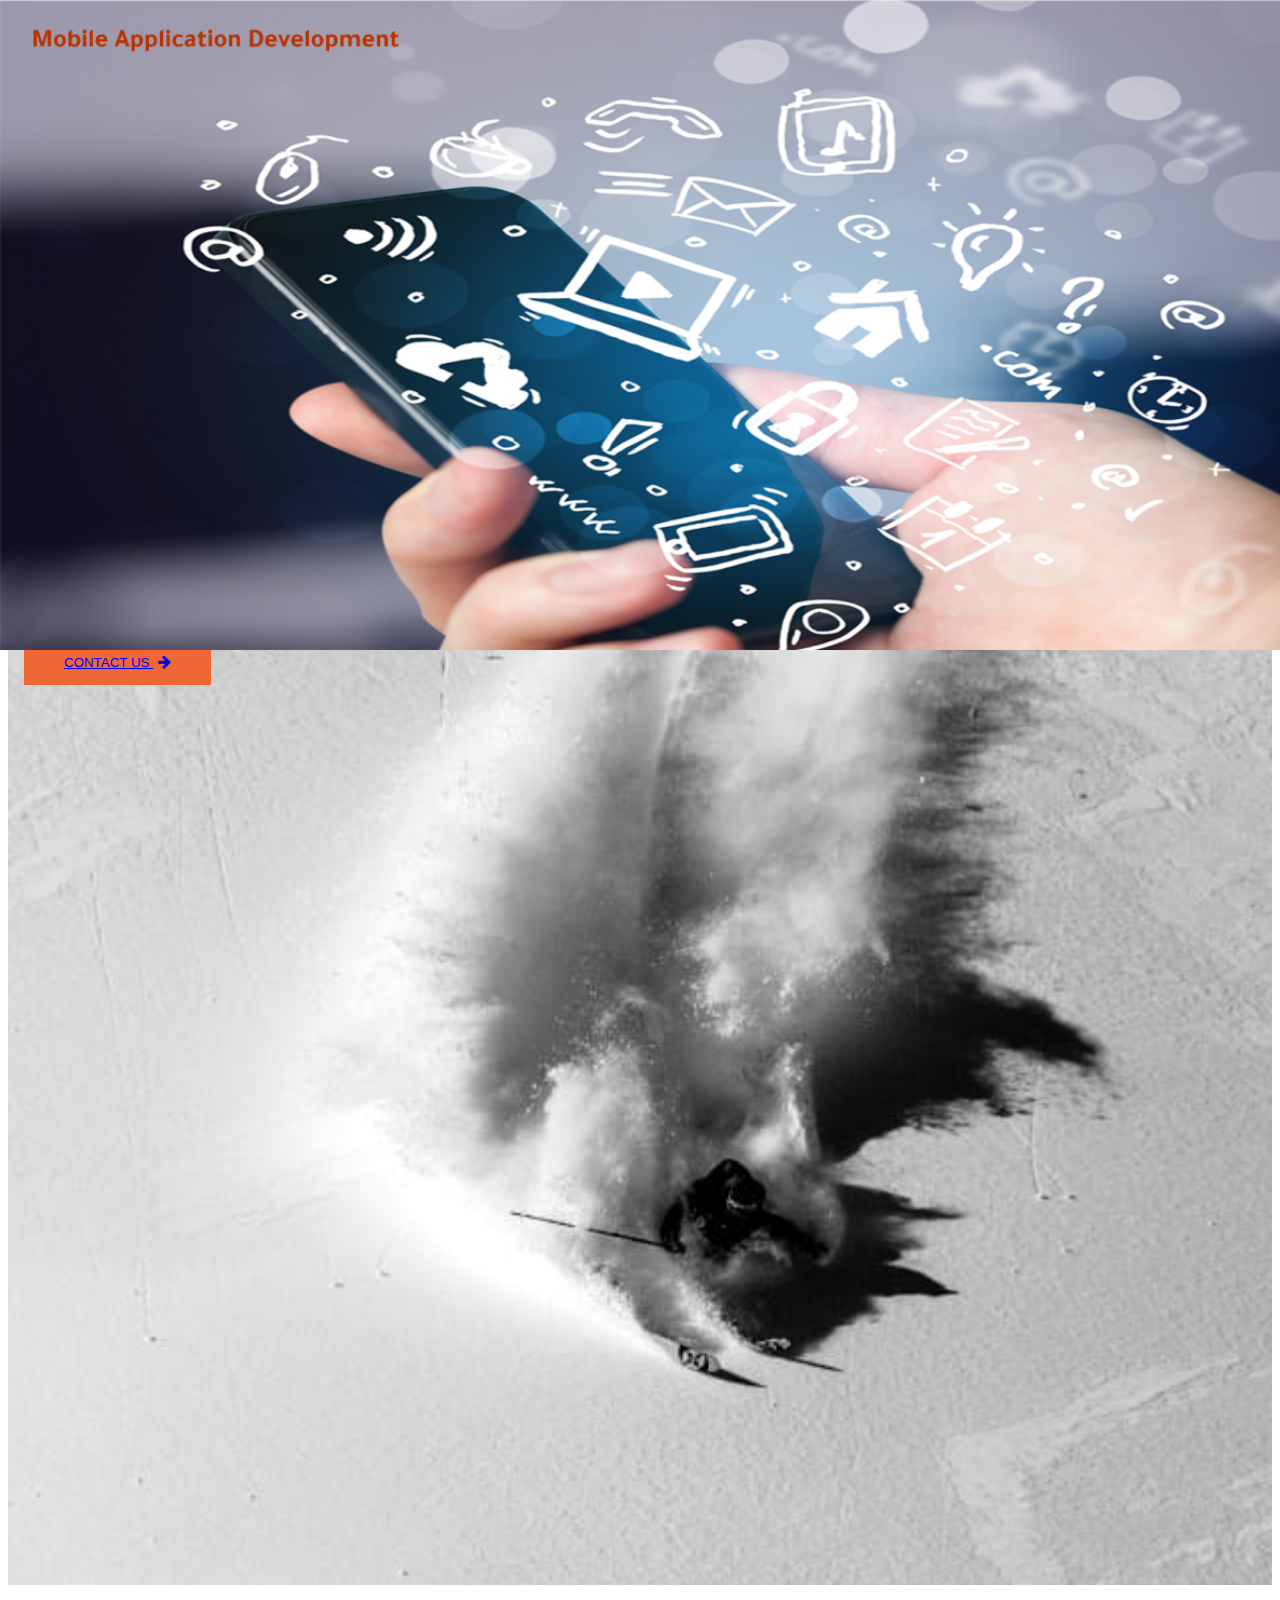
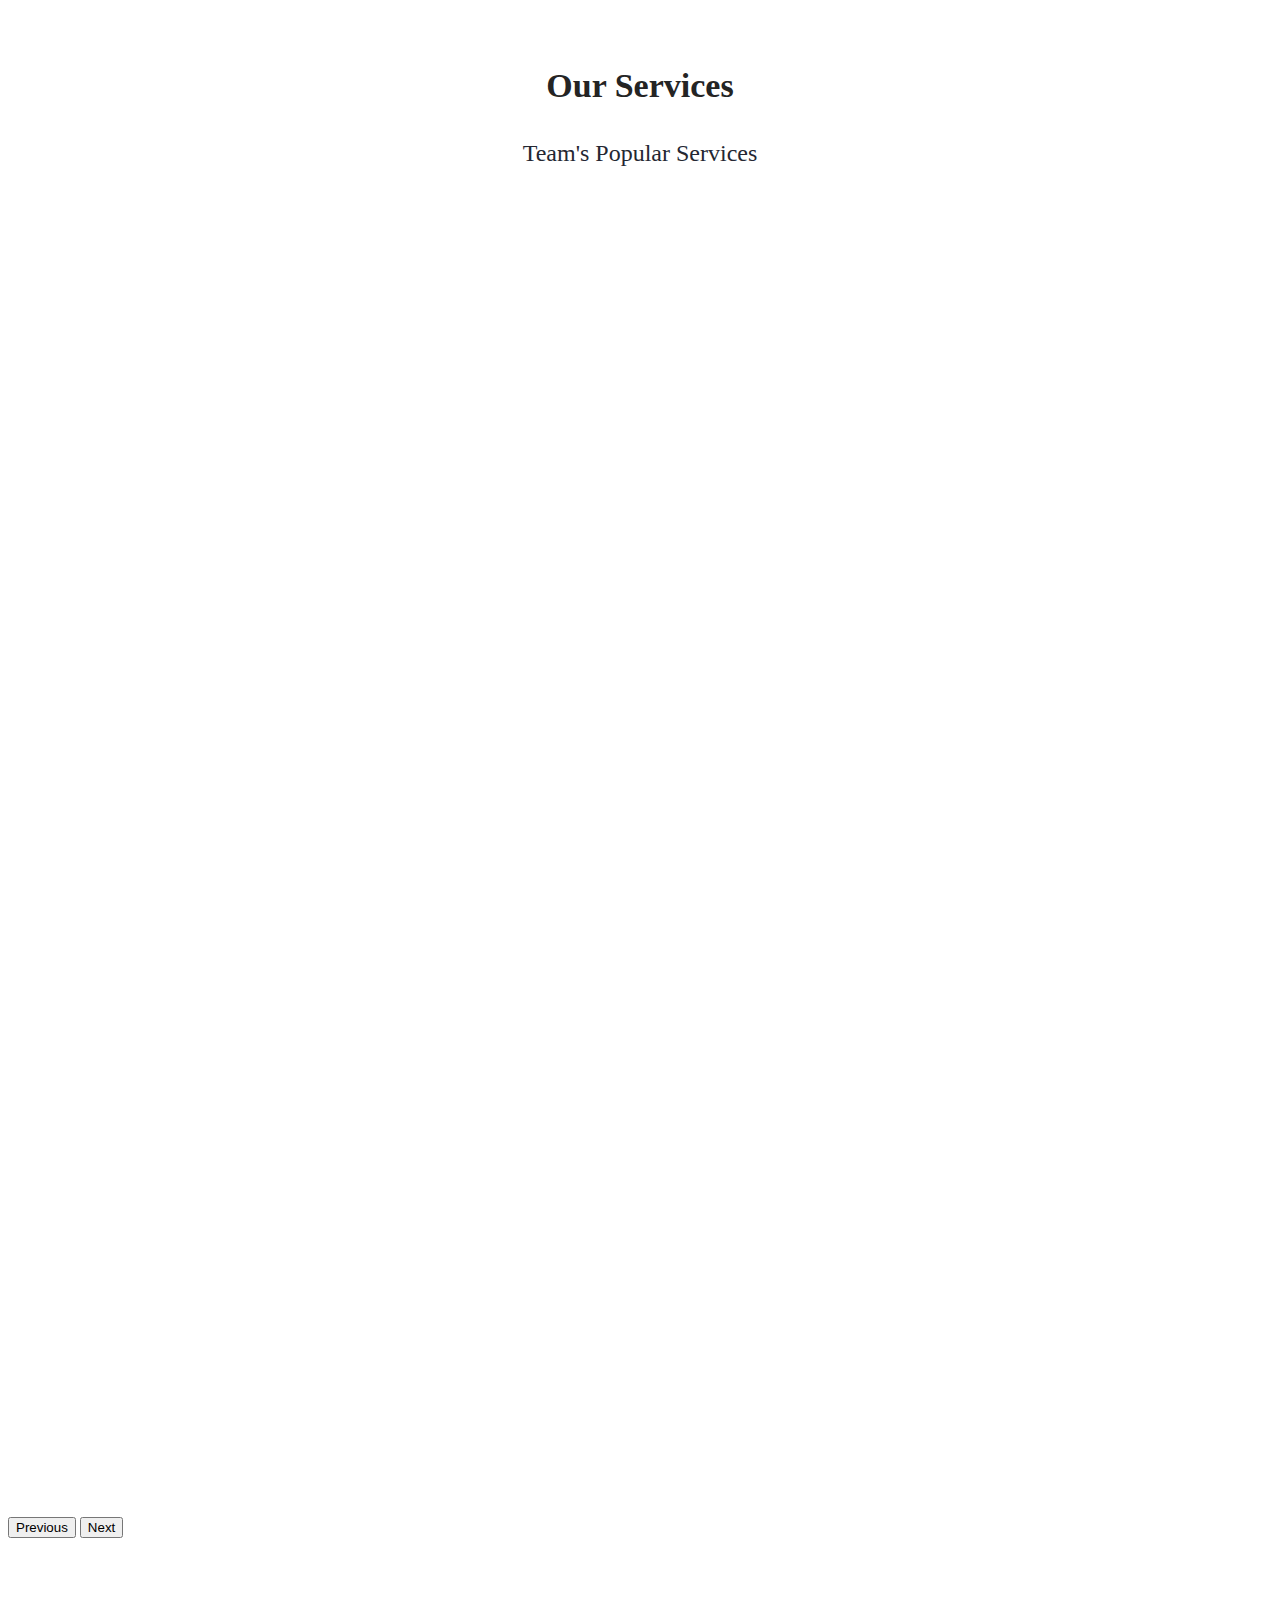
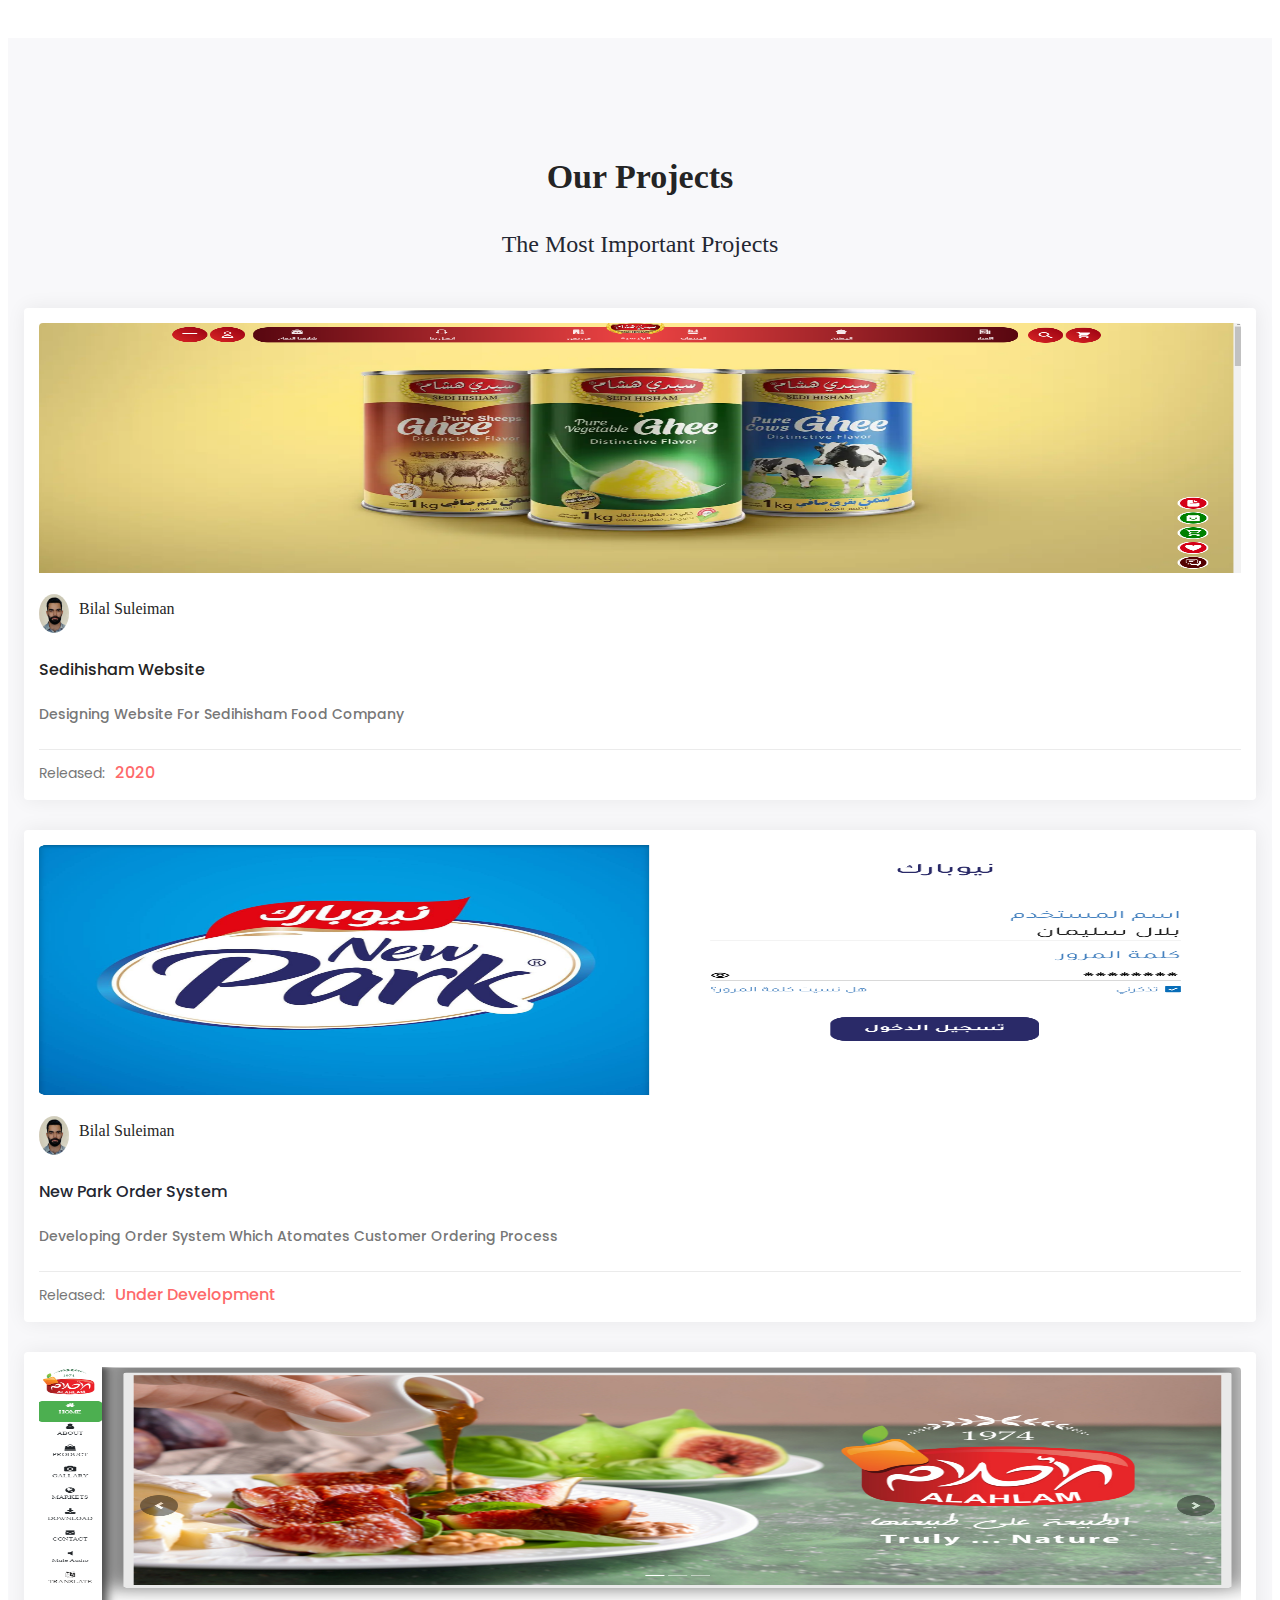
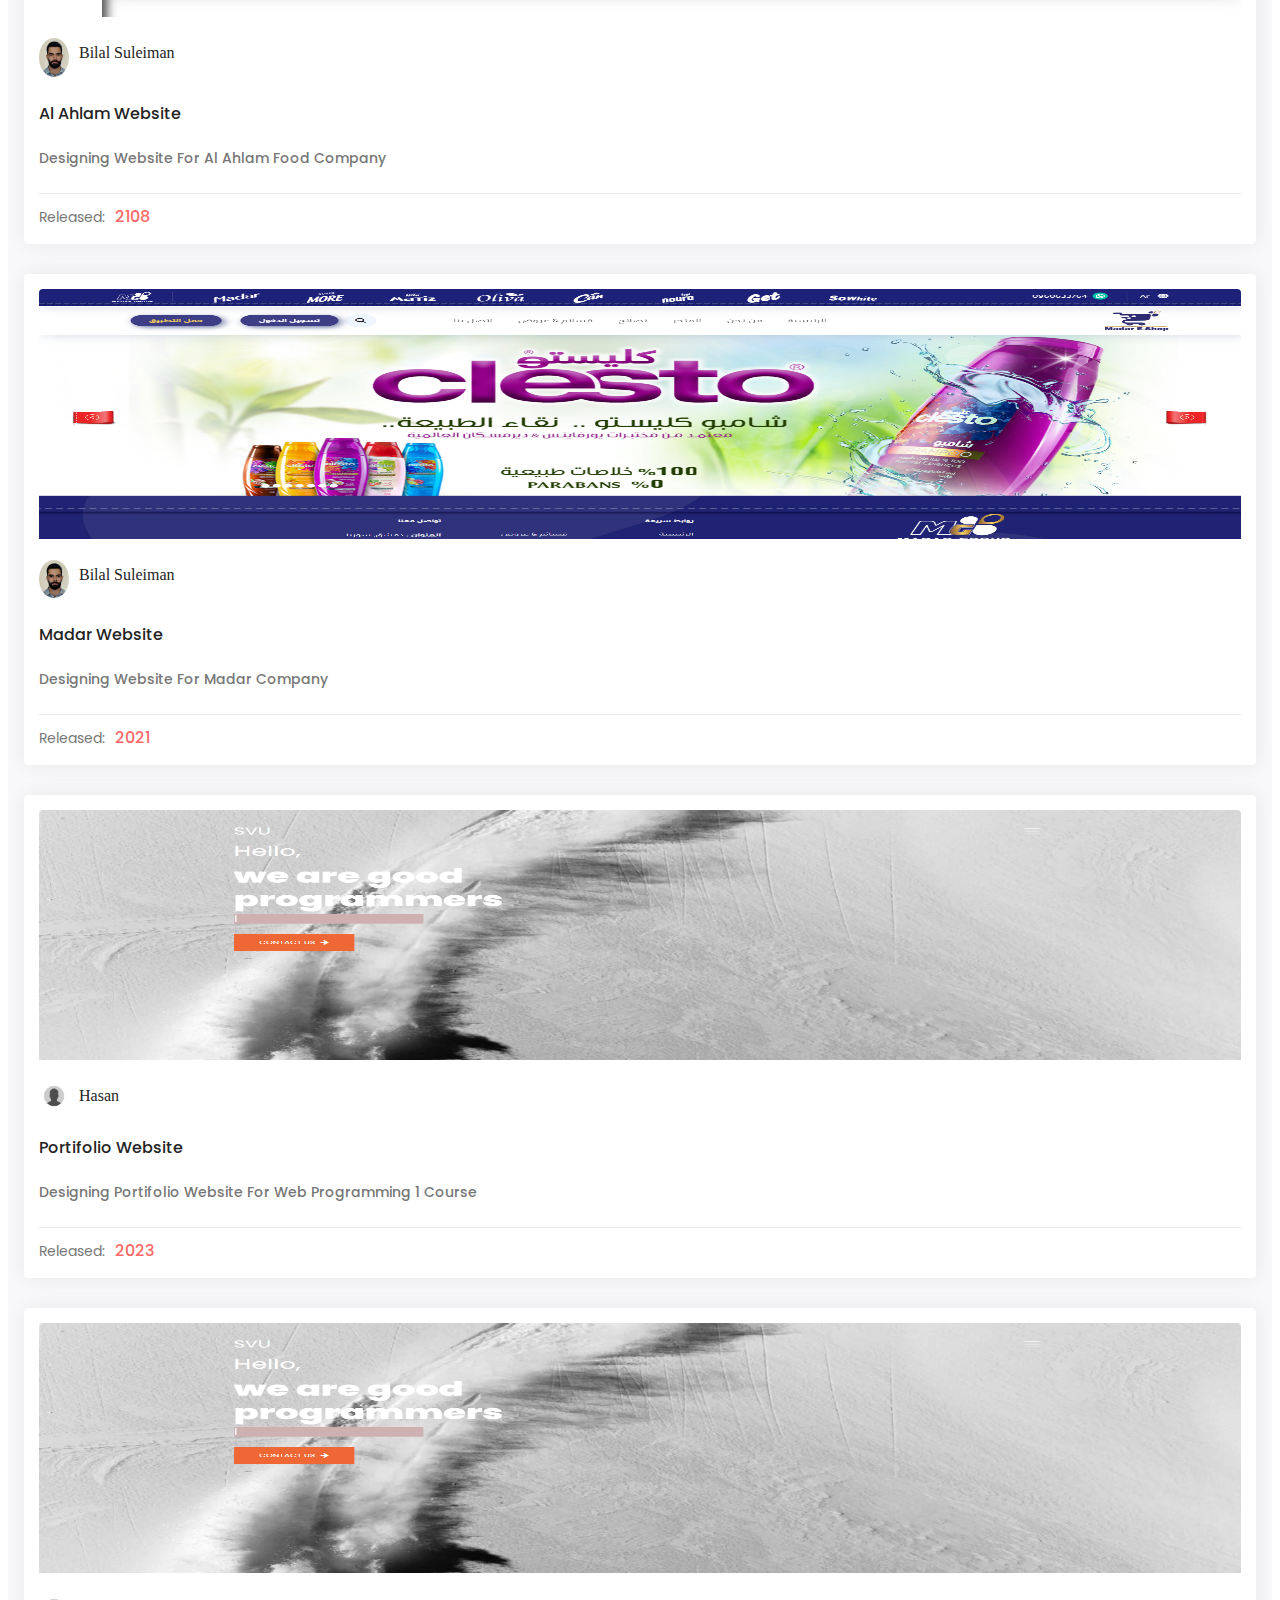
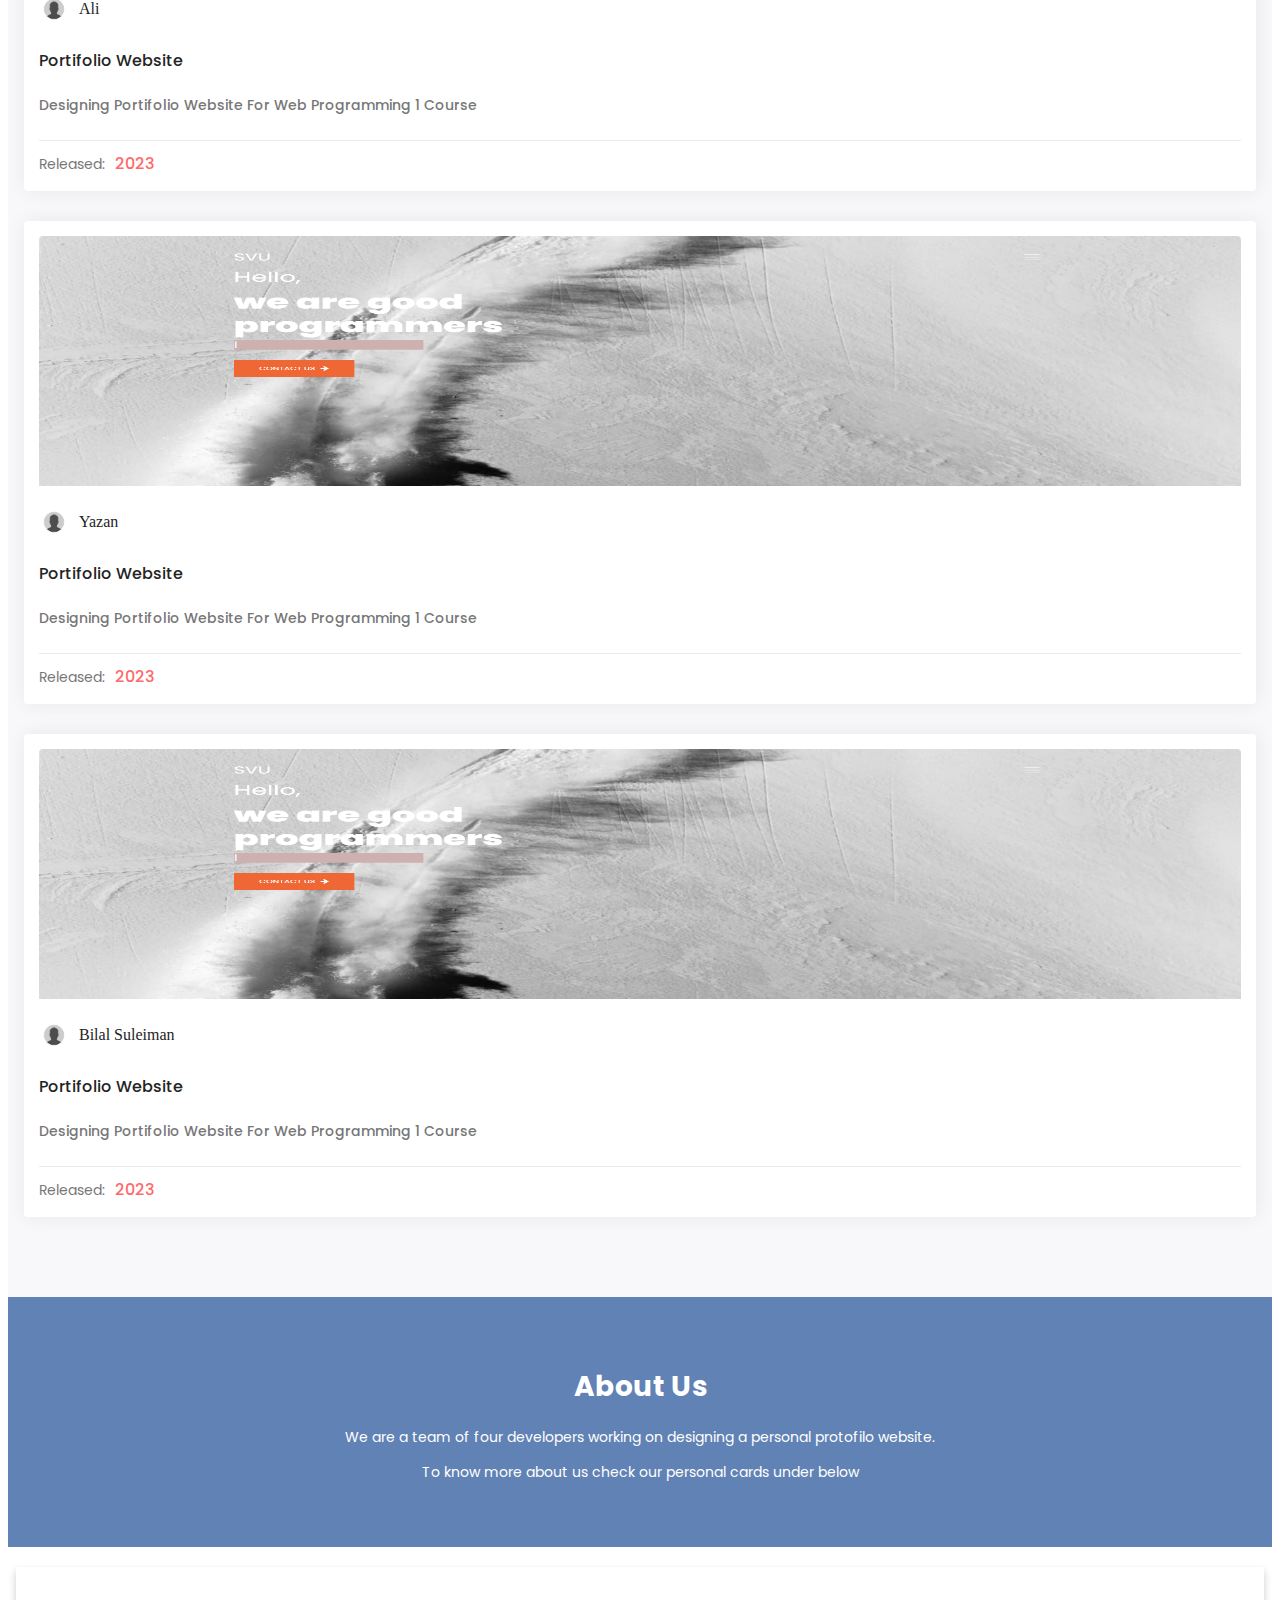
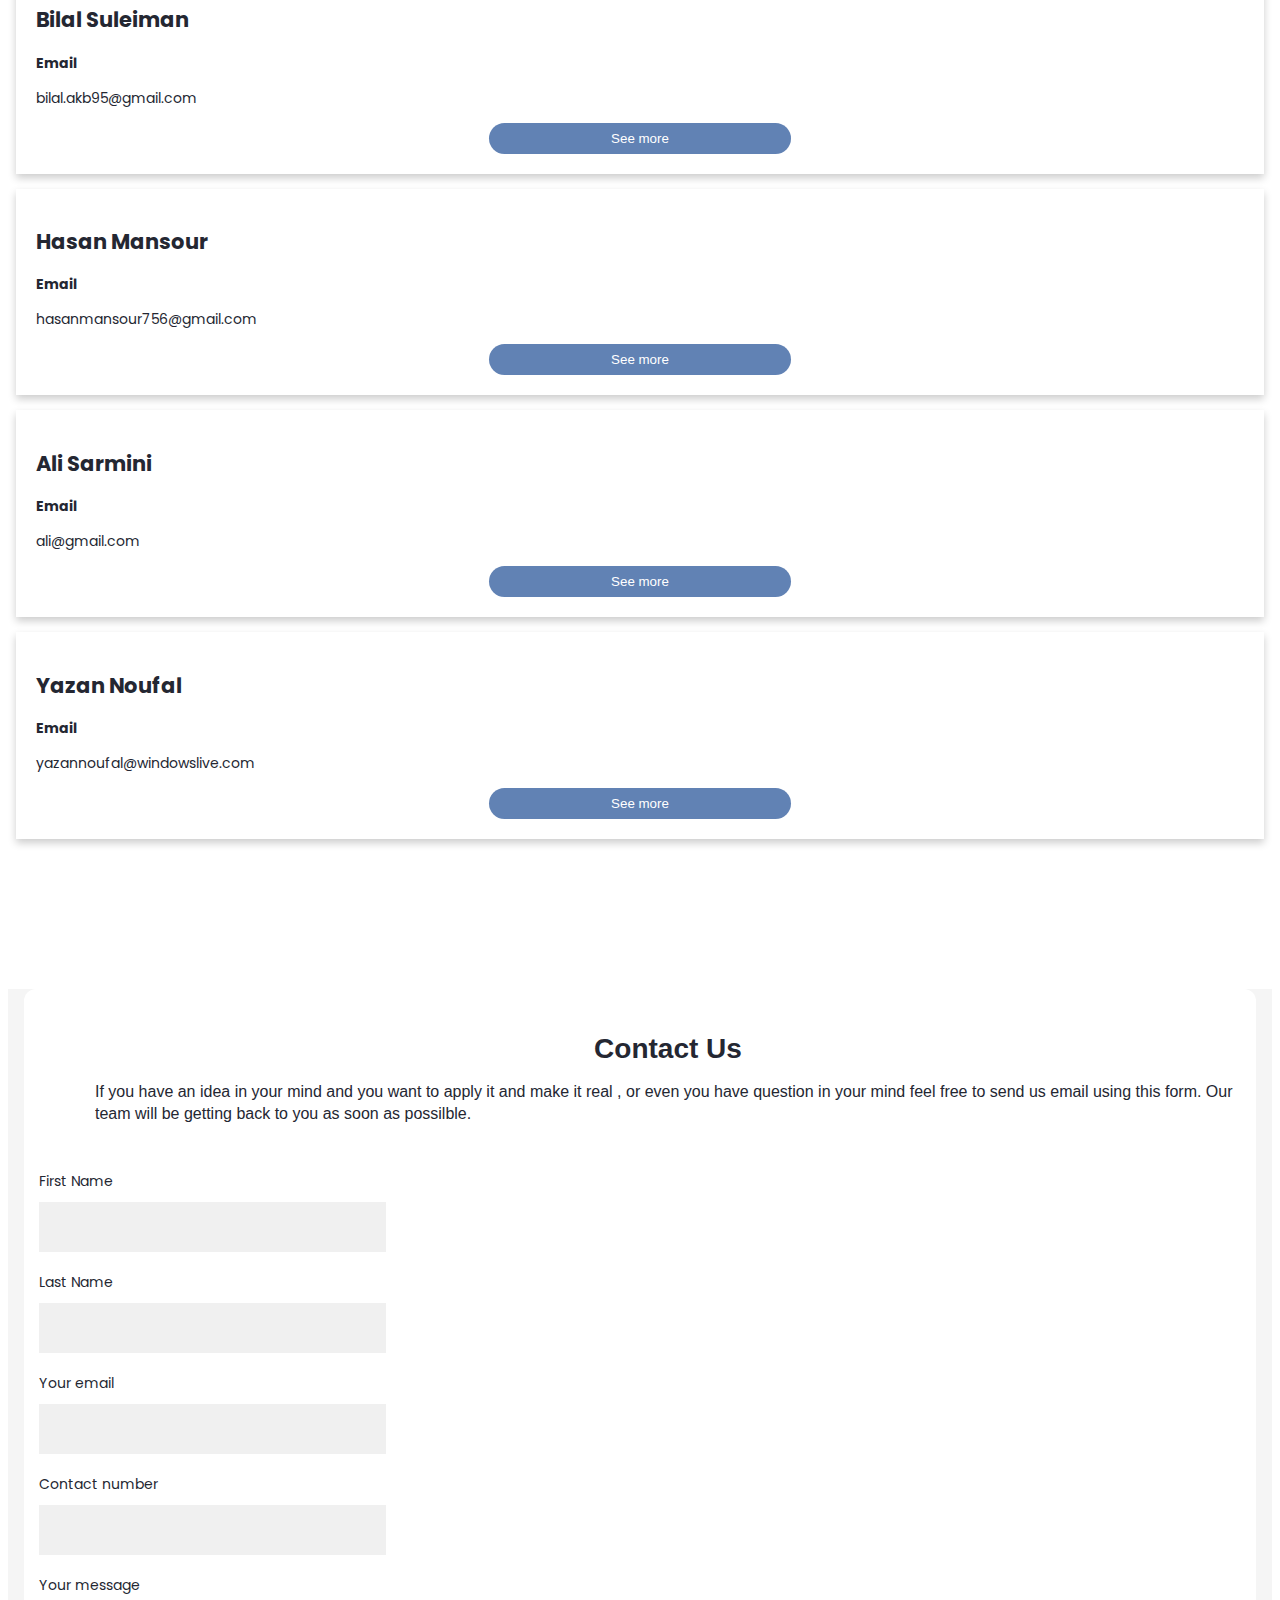
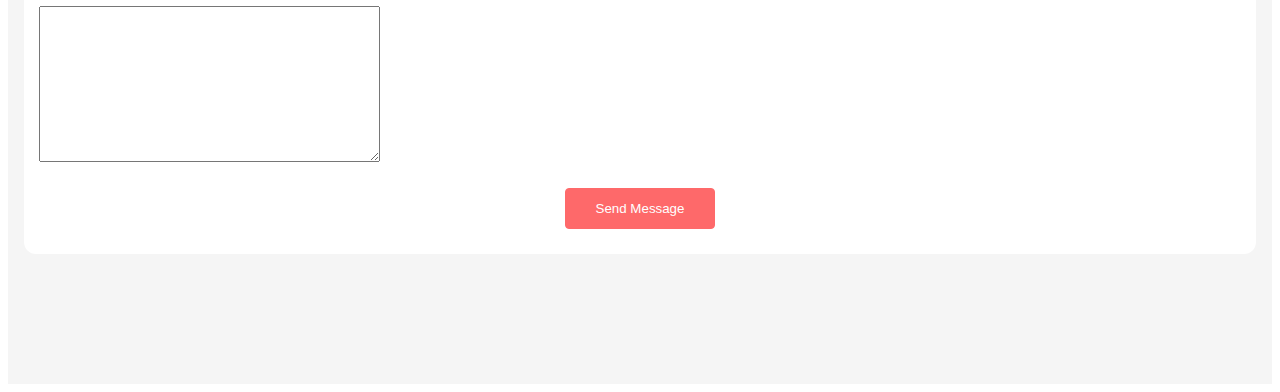
==== commit 247b00bb: "Update index.html" ====
--- a/index.html
+++ b/index.html
@@ -112,10 +112,10 @@
   <div id="carouselExampleAutoplaying" class="carousel slide" data-bs-ride="carousel">
    <div class="carousel-inner">
      <div class="carousel-item active">
-       <img src="slider1.png" class="d-block w-100" alt="...">
+       <img src="images/slider1.png" class="d-block w-100" alt="...">
      </div>
      <div class="carousel-item">
-       <img src="slider2.jpg" class="d-block w-100" alt="...">
+       <img src="images/slider2.jpg" class="d-block w-100" alt="...">
      </div>
    </div>
    <button class="carousel-control-prev" type="button" data-bs-target="#carouselExampleAutoplaying" data-bs-slide="prev">
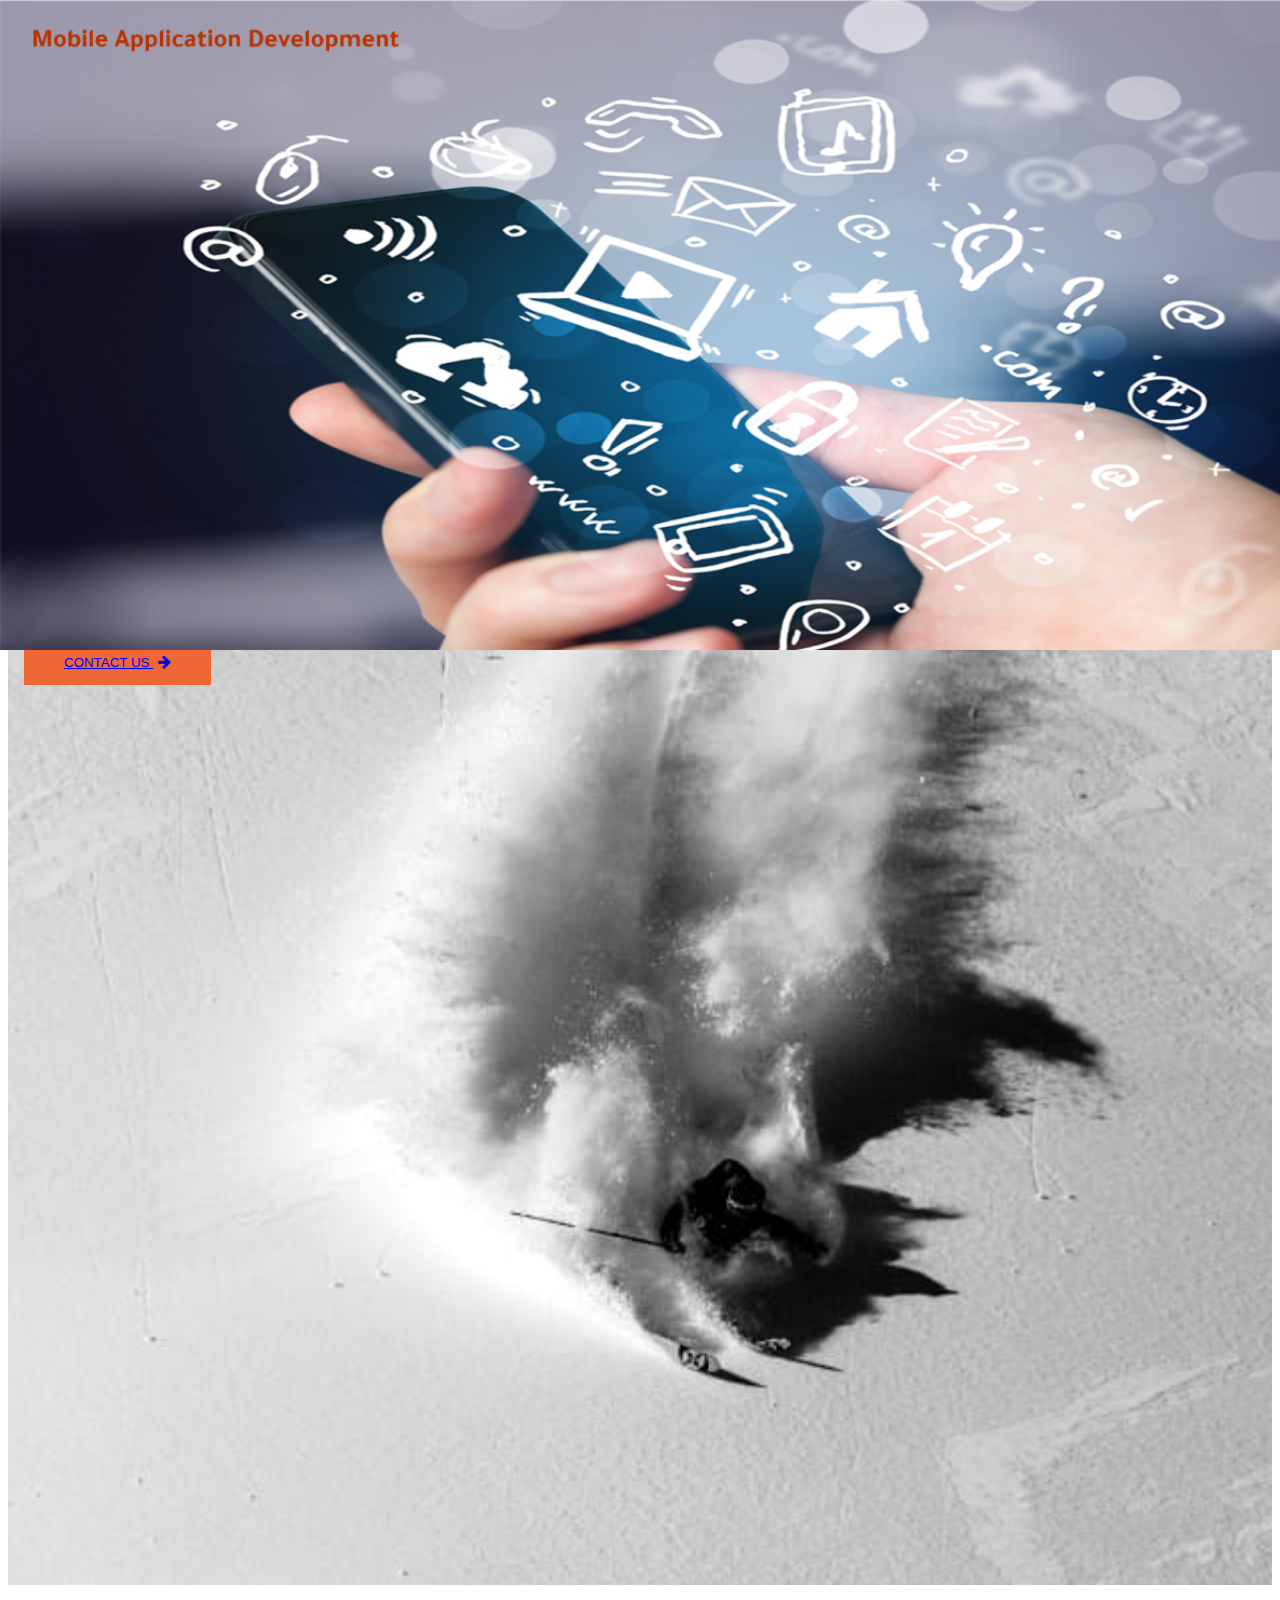
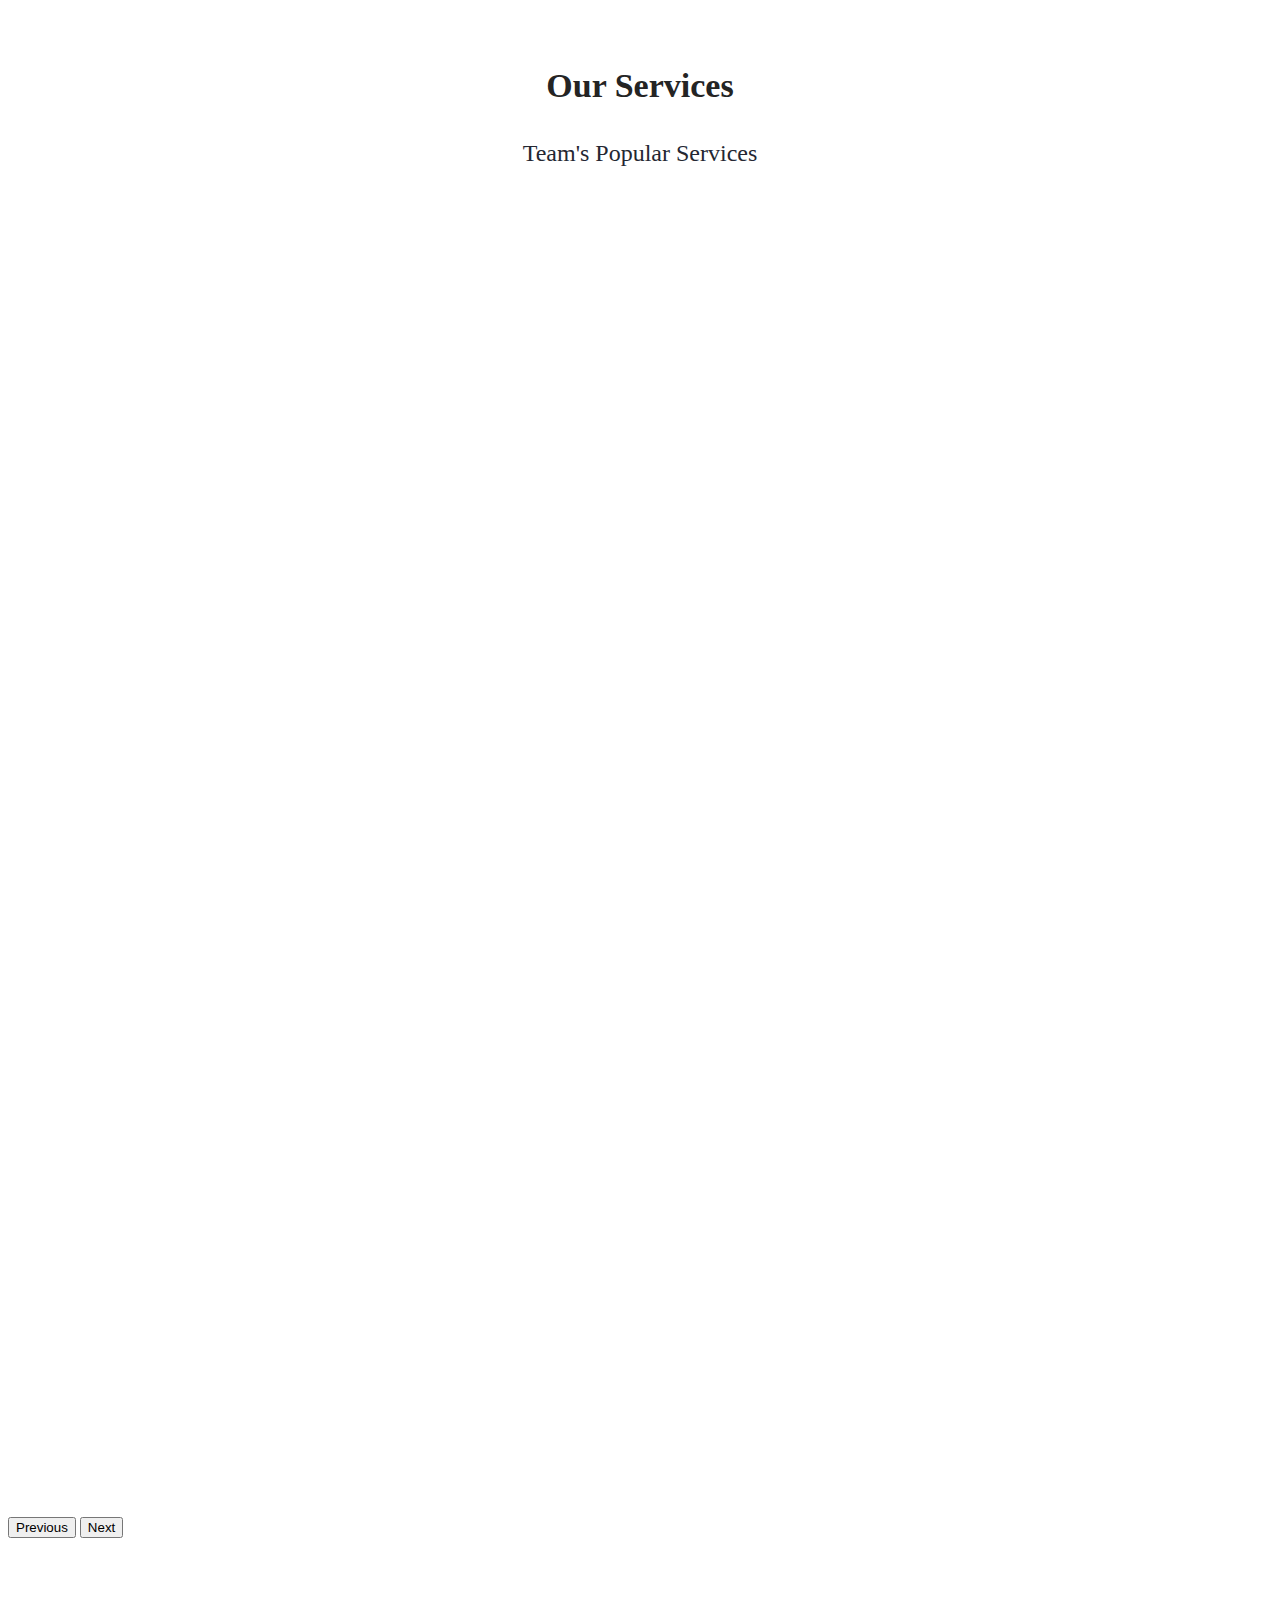
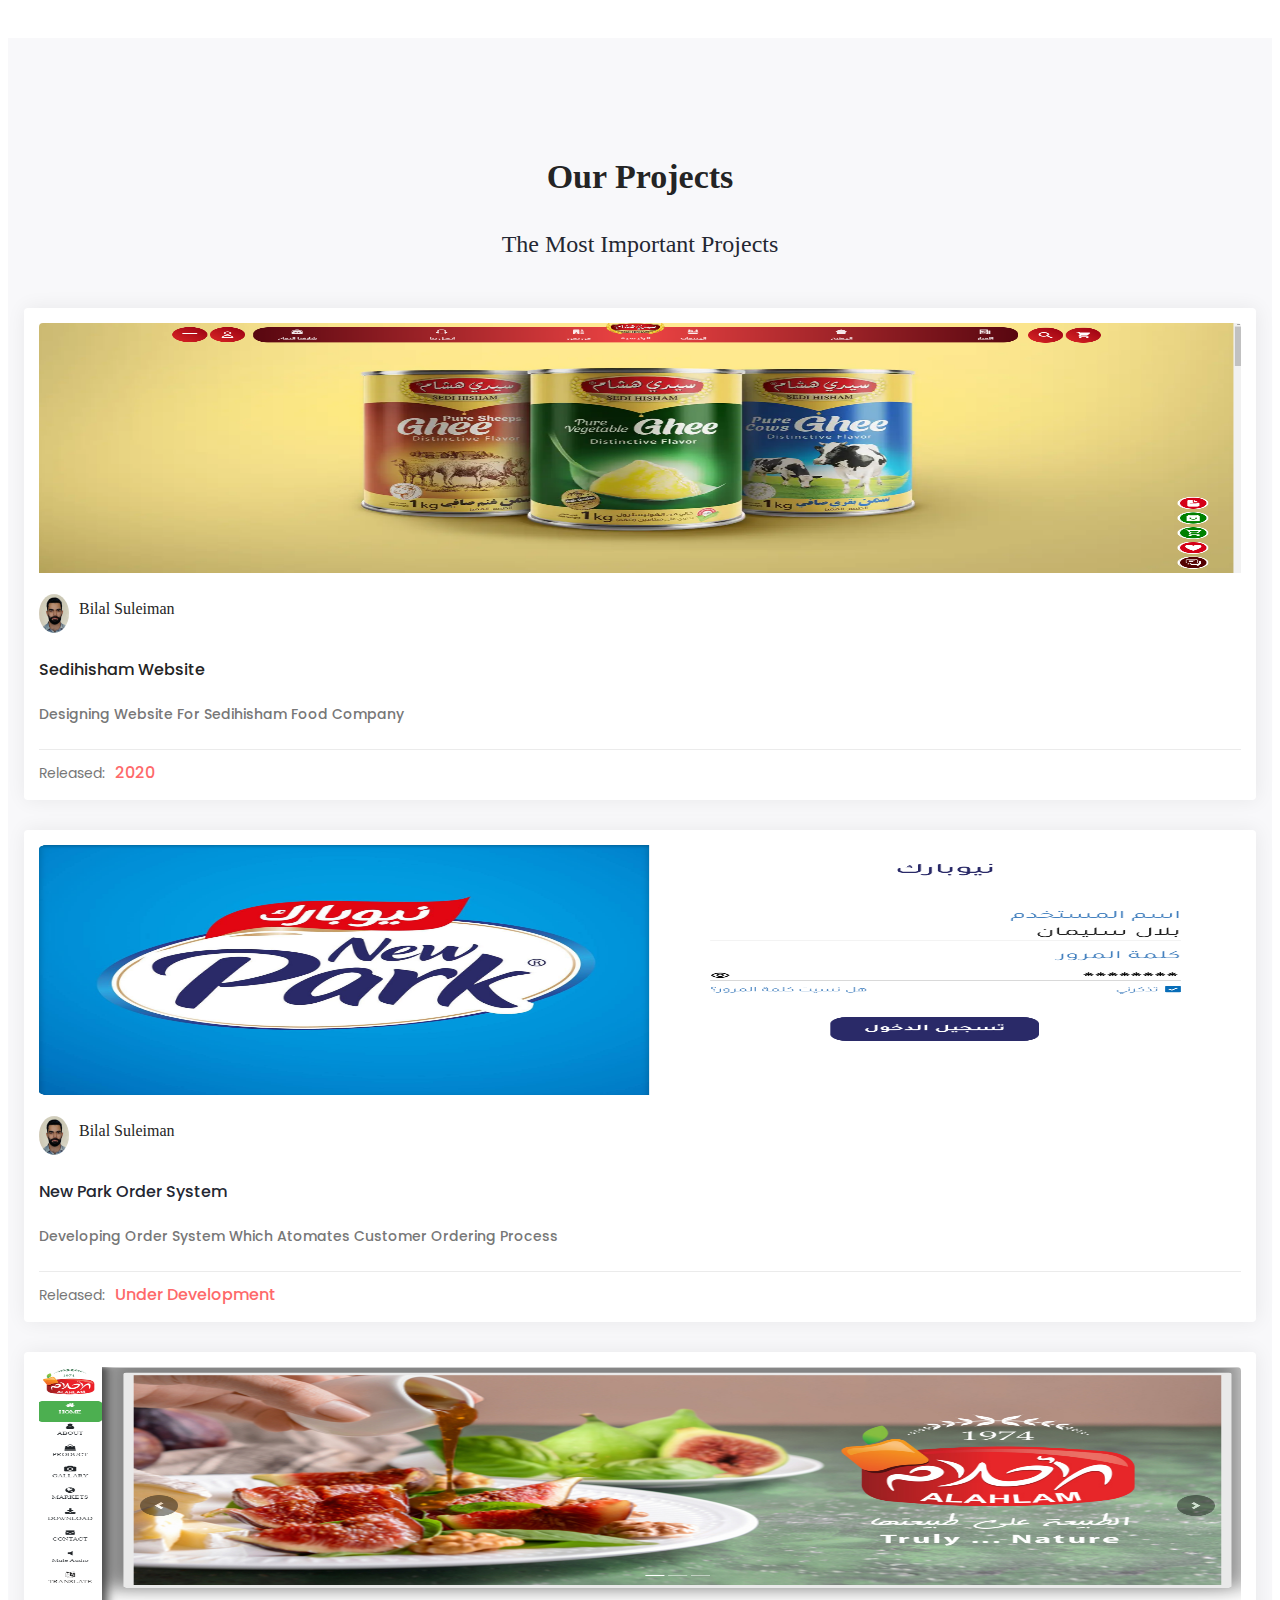
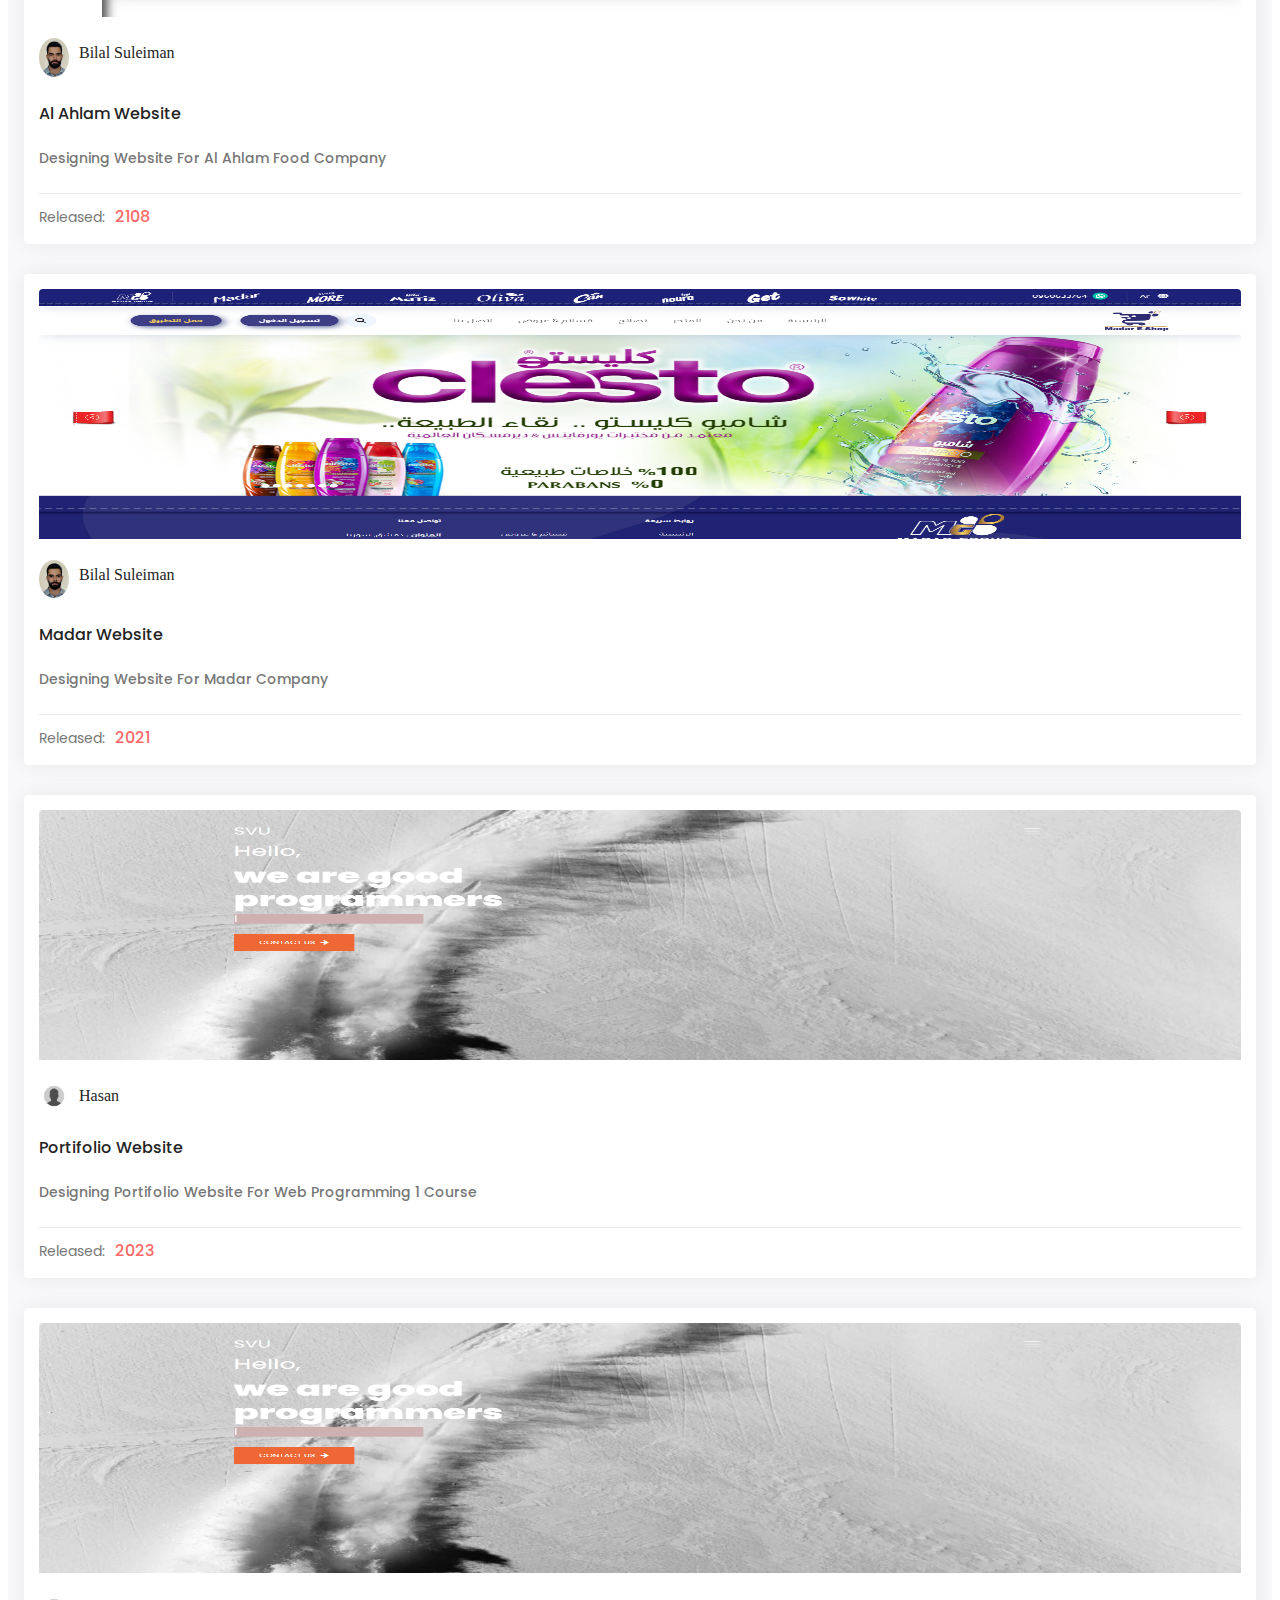
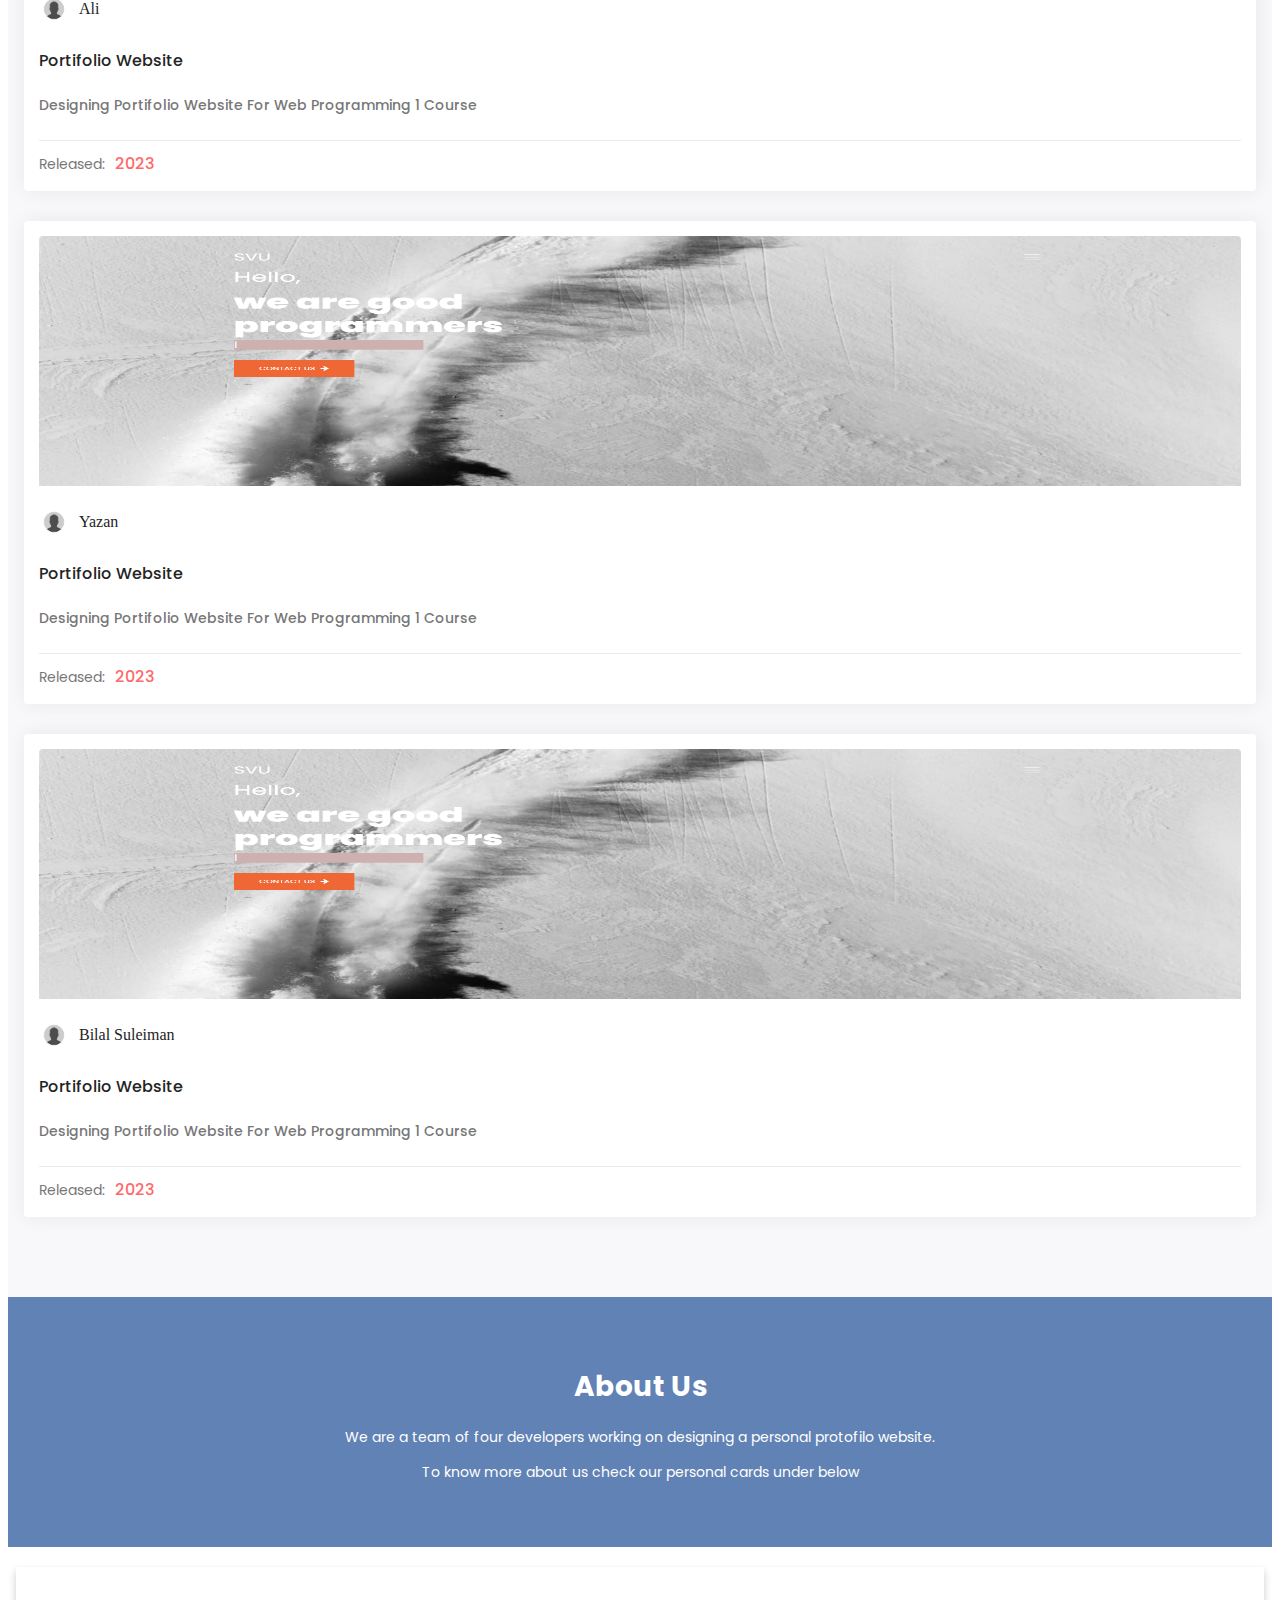
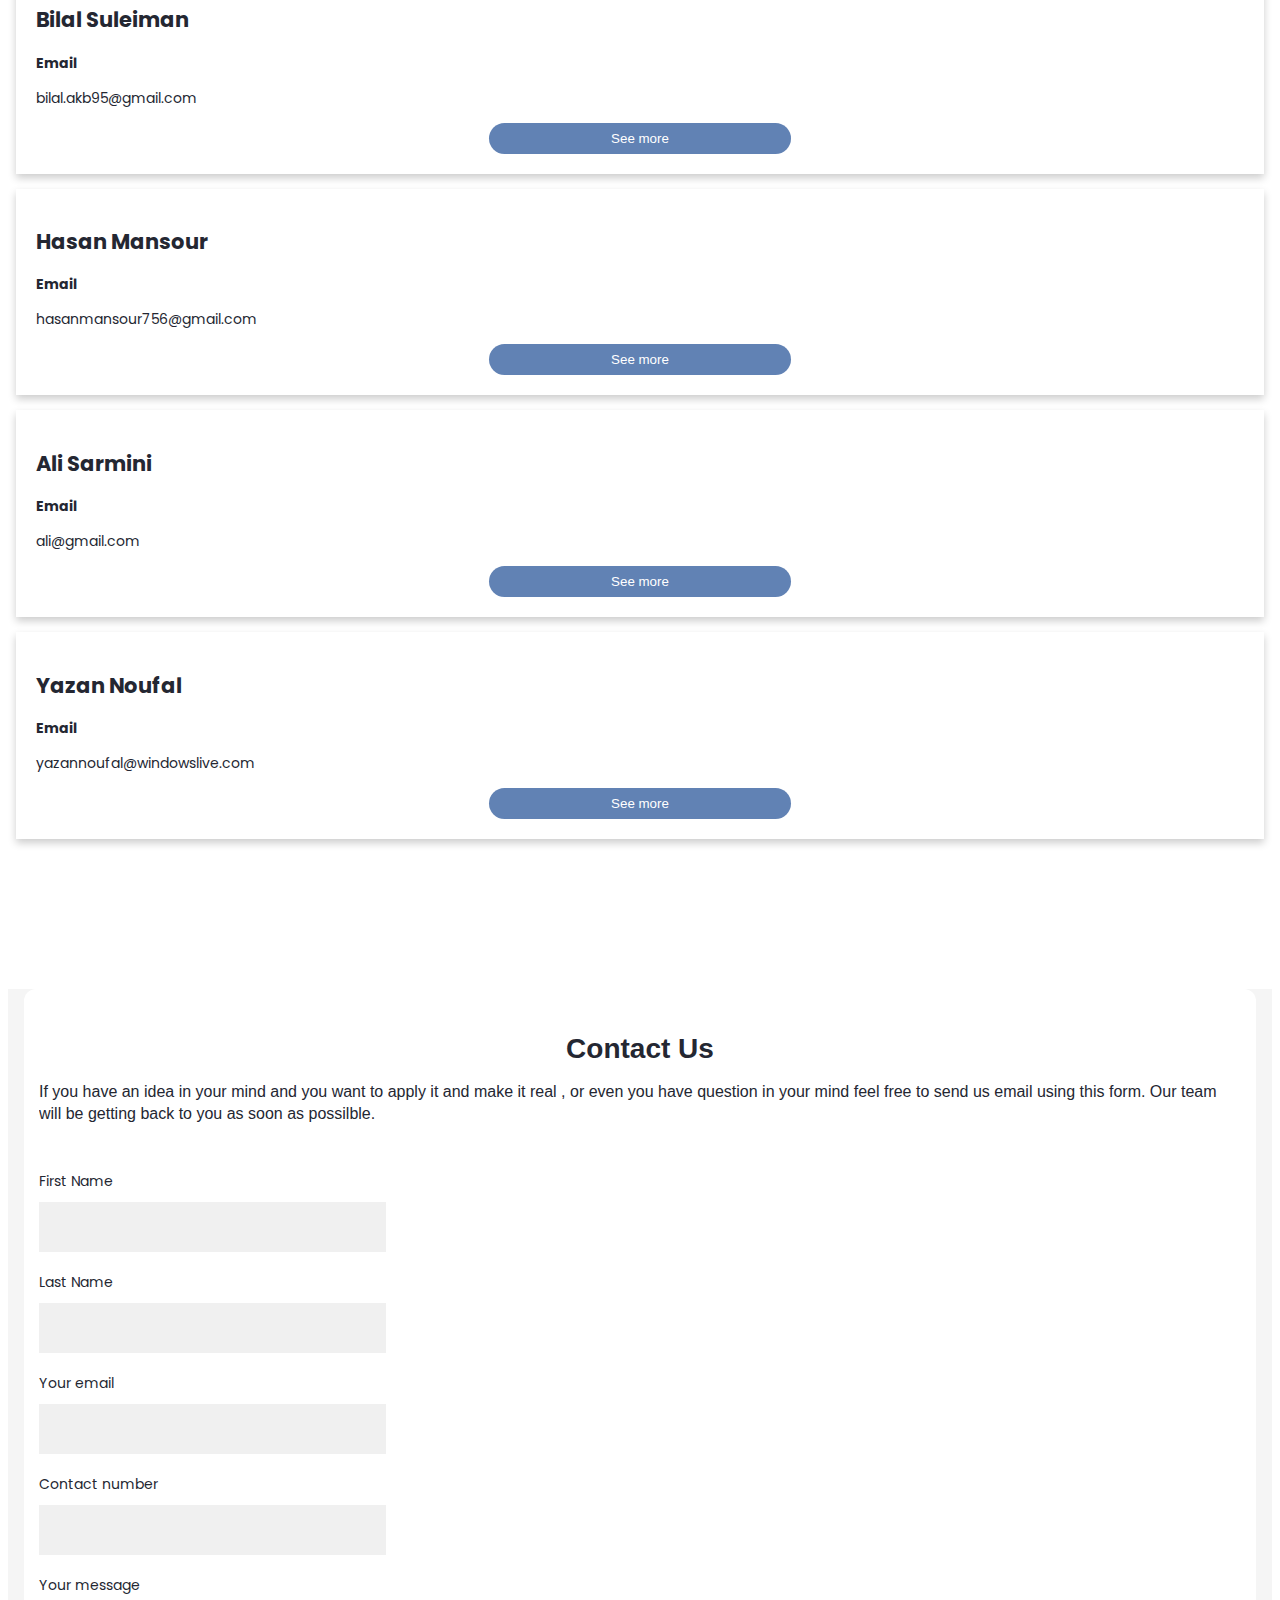
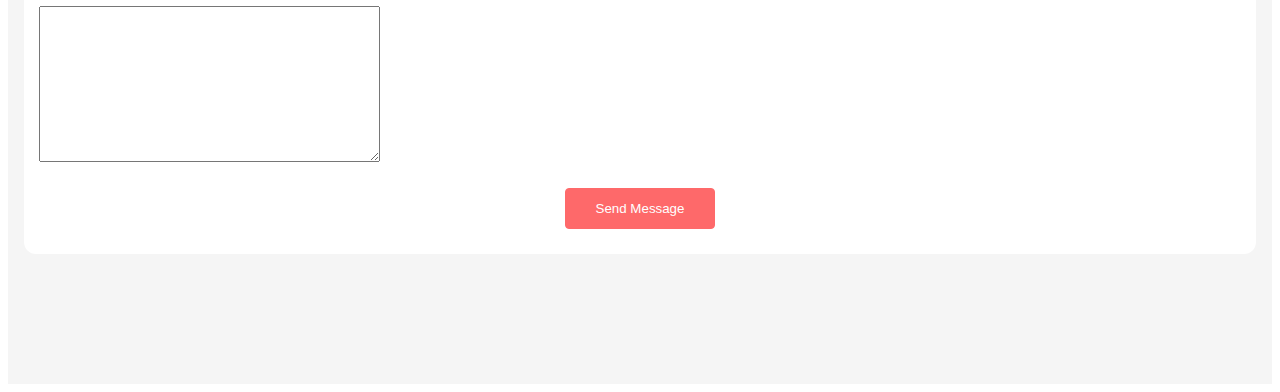
==== commit 0bb176fb: "Update index.html" ====
--- a/index.html
+++ b/index.html
@@ -445,14 +445,11 @@
                <div class="row">
                   <div class="col-lg-12 col-xl-12 col-md-12 col-sm-12 col-xs-12">
                      <div class="fr-contact-form">
-                        <div class="fr-con-collection">
-                           <img src="img/services-imgs/headphones-1.svg" alt="" class="img-fluid">
-                        </div>
                         <div class=" heading-contents-2">
                            <h1>Contact Us</h1>
                            <p>If you have an idea in your mind and you want to apply it and make it real , or even you have question in your mind feel free to send us email using this form. Our team will be getting back to you as soon as possilble.</p>
                         </div>
-                        <div role="form" class="wpcf7" id="wpcf7-f6-p698-o1" dir="ltr" lang="en-US">
+                        <div role="form" class="wpcf7" id="wpcf7-f6-p698-o1" lang="en-US">
                            <div class="screen-reader-response">
                               <p role="status" aria-live="polite" aria-atomic="true"></p>
                               <ul></ul>
